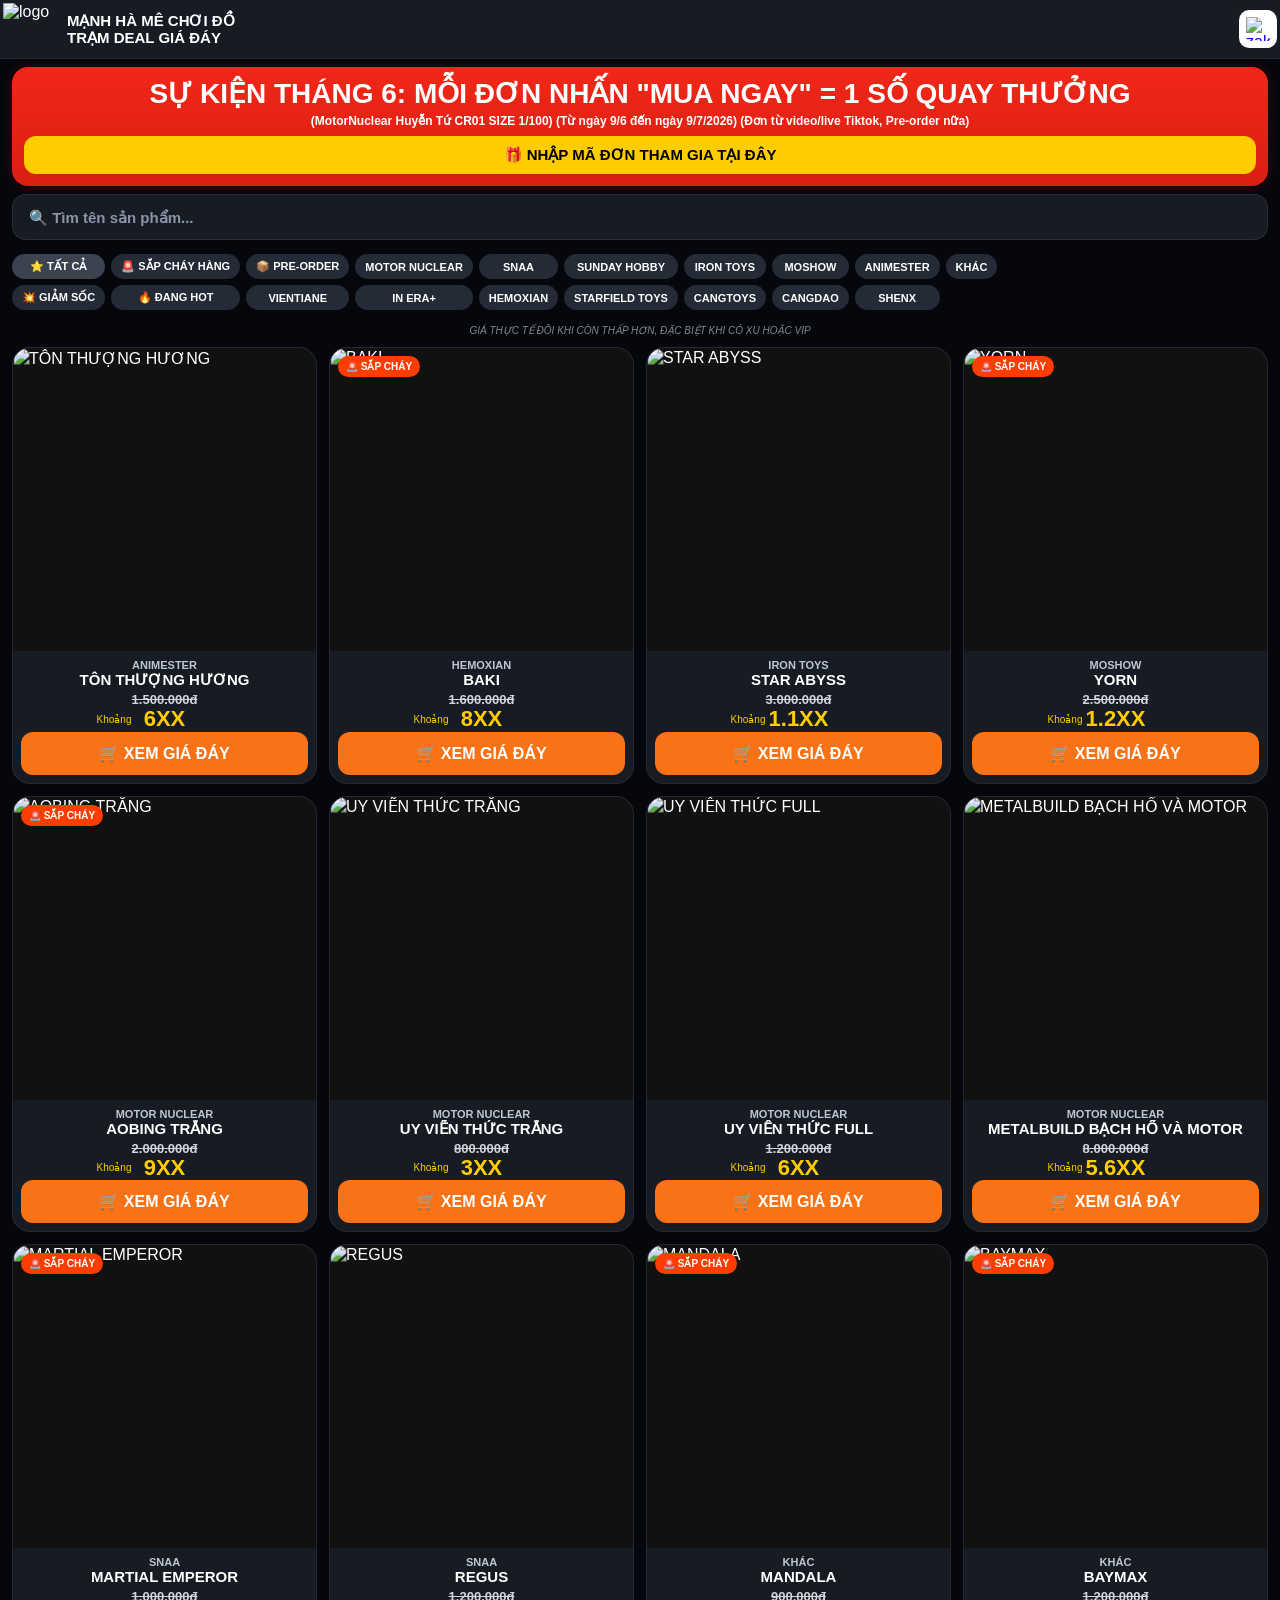
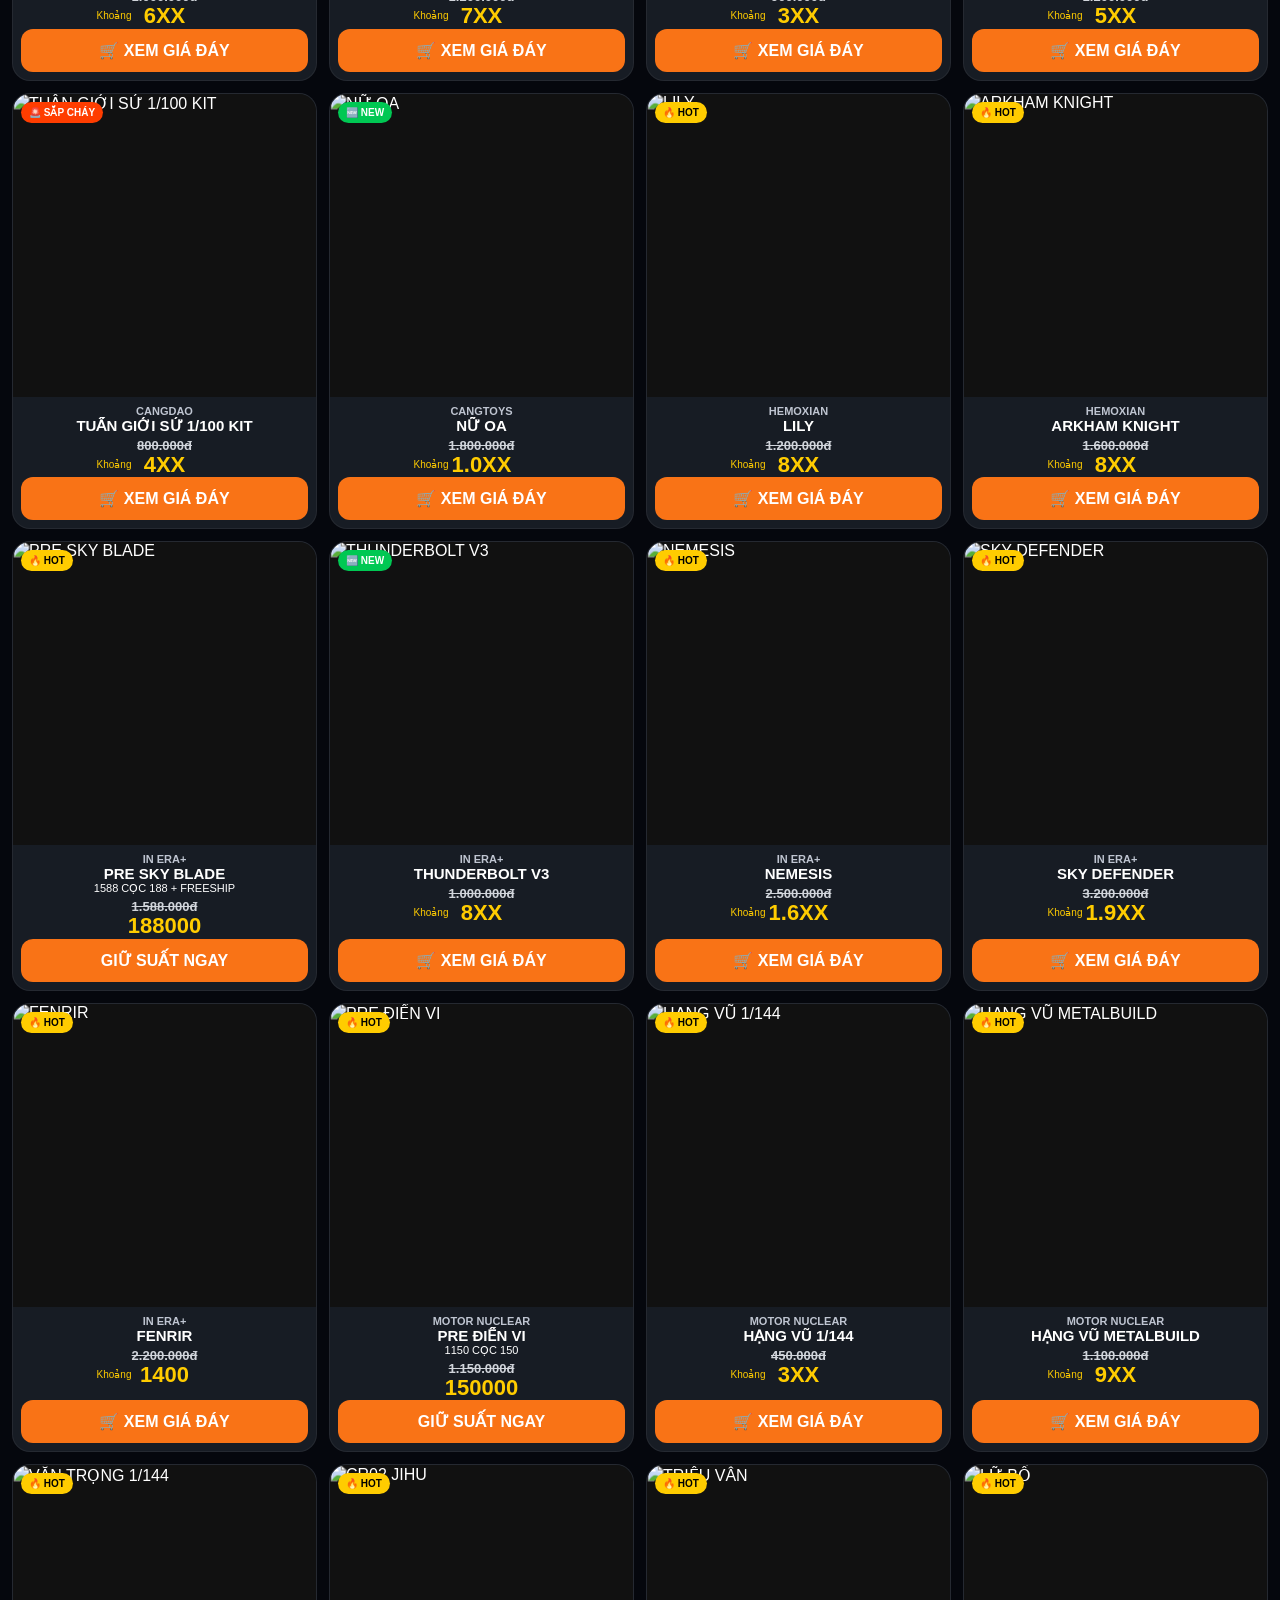
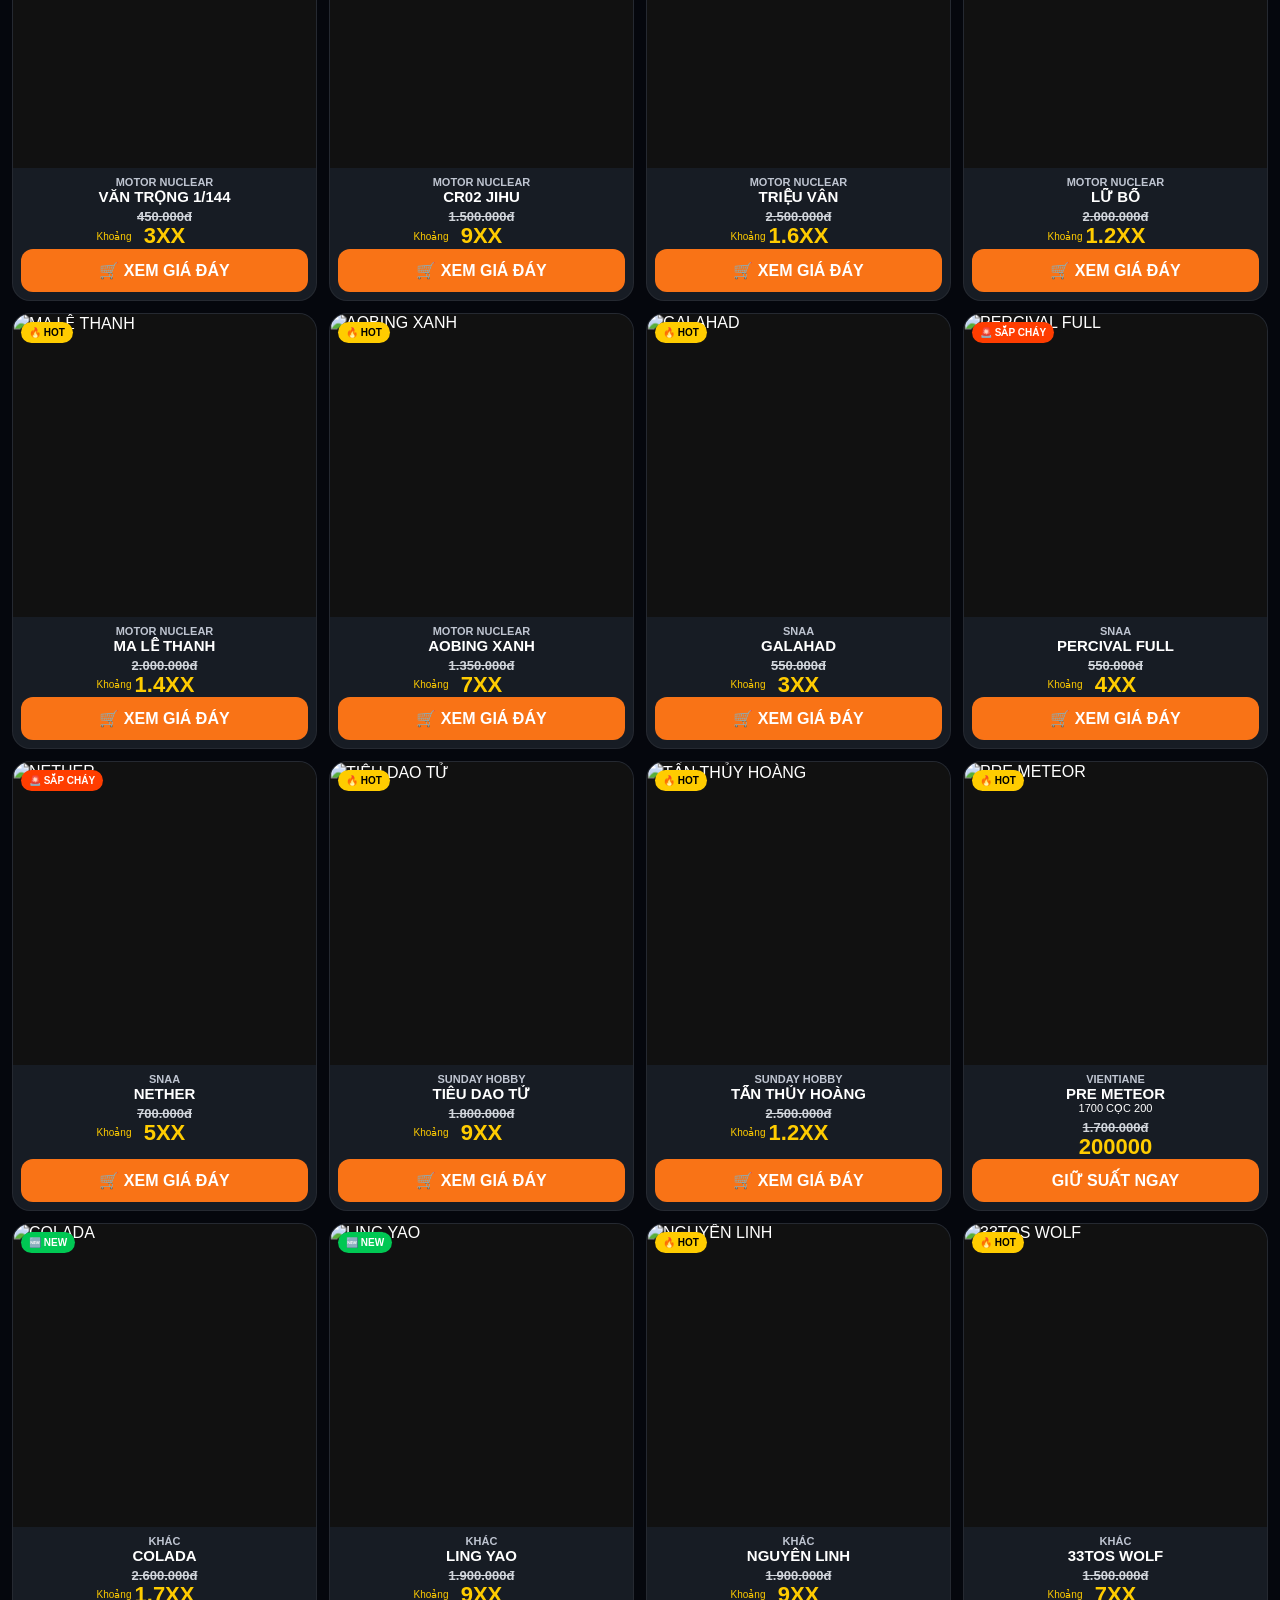
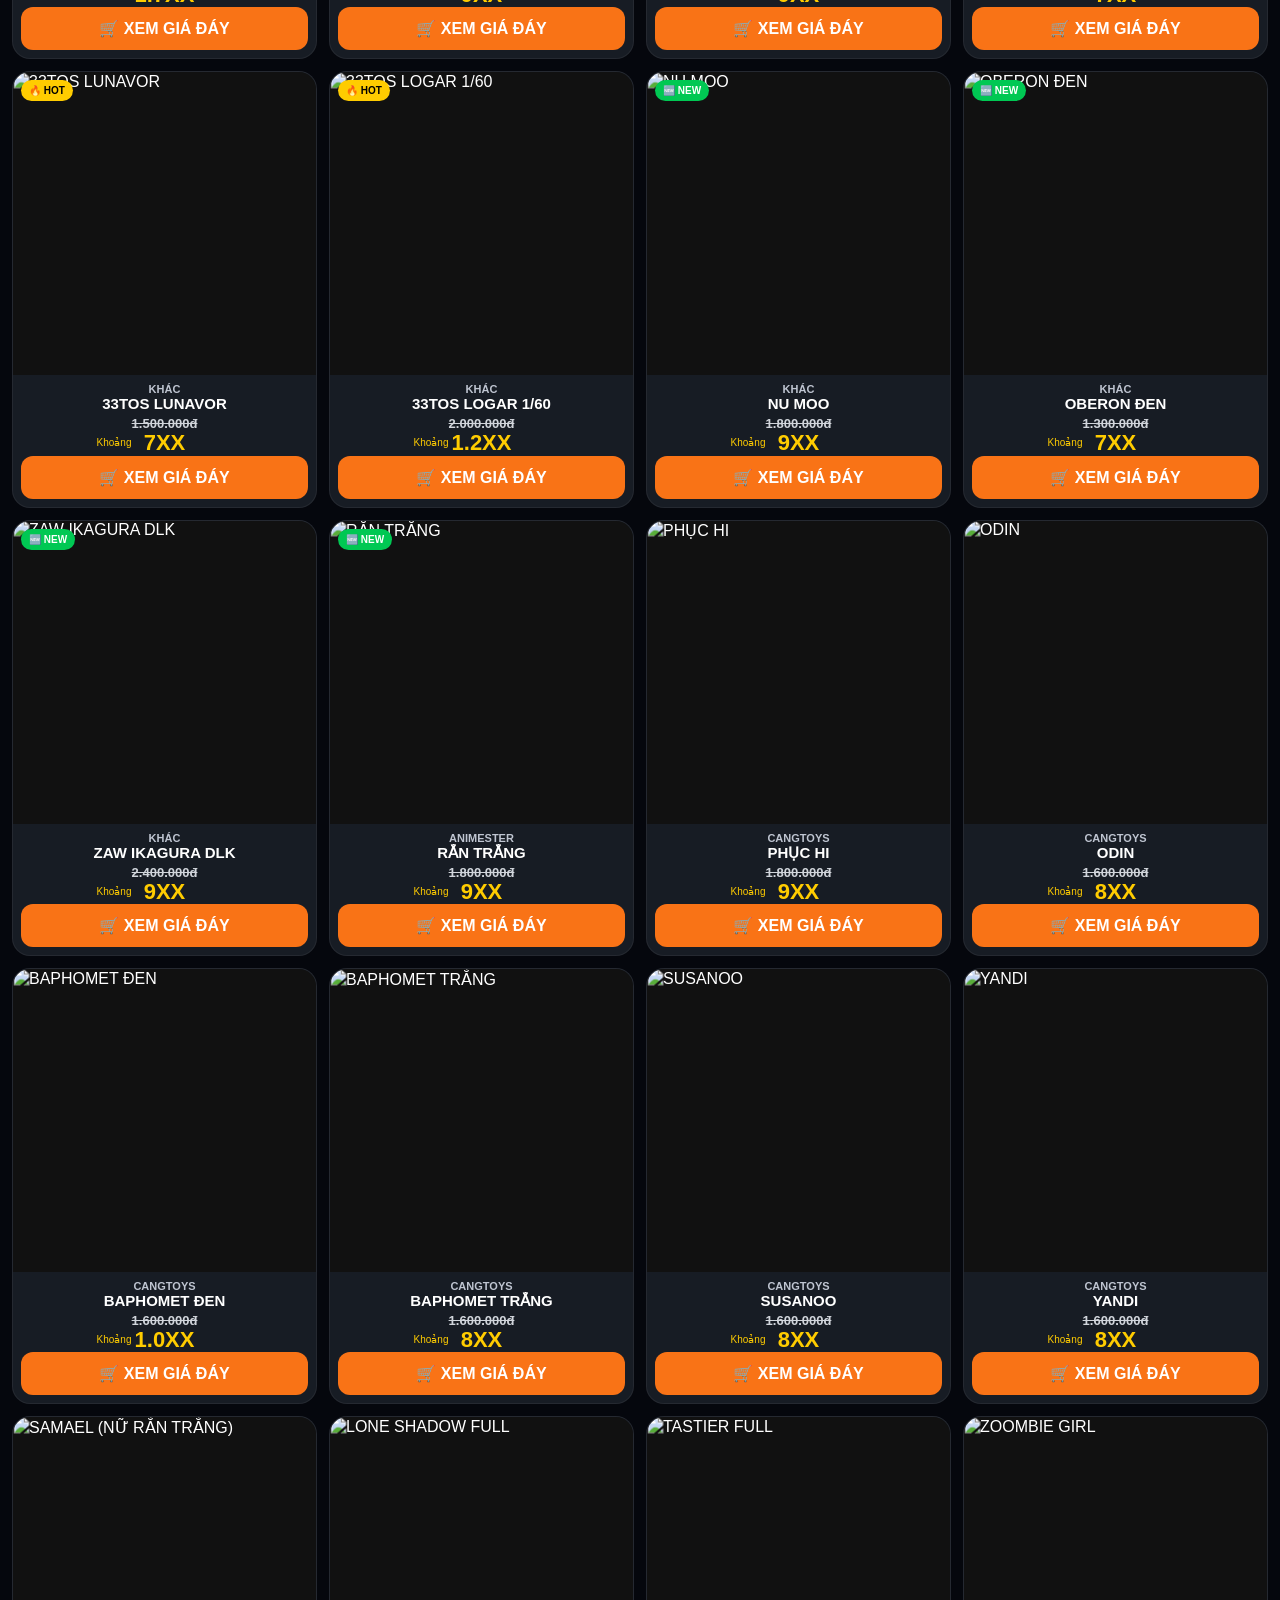
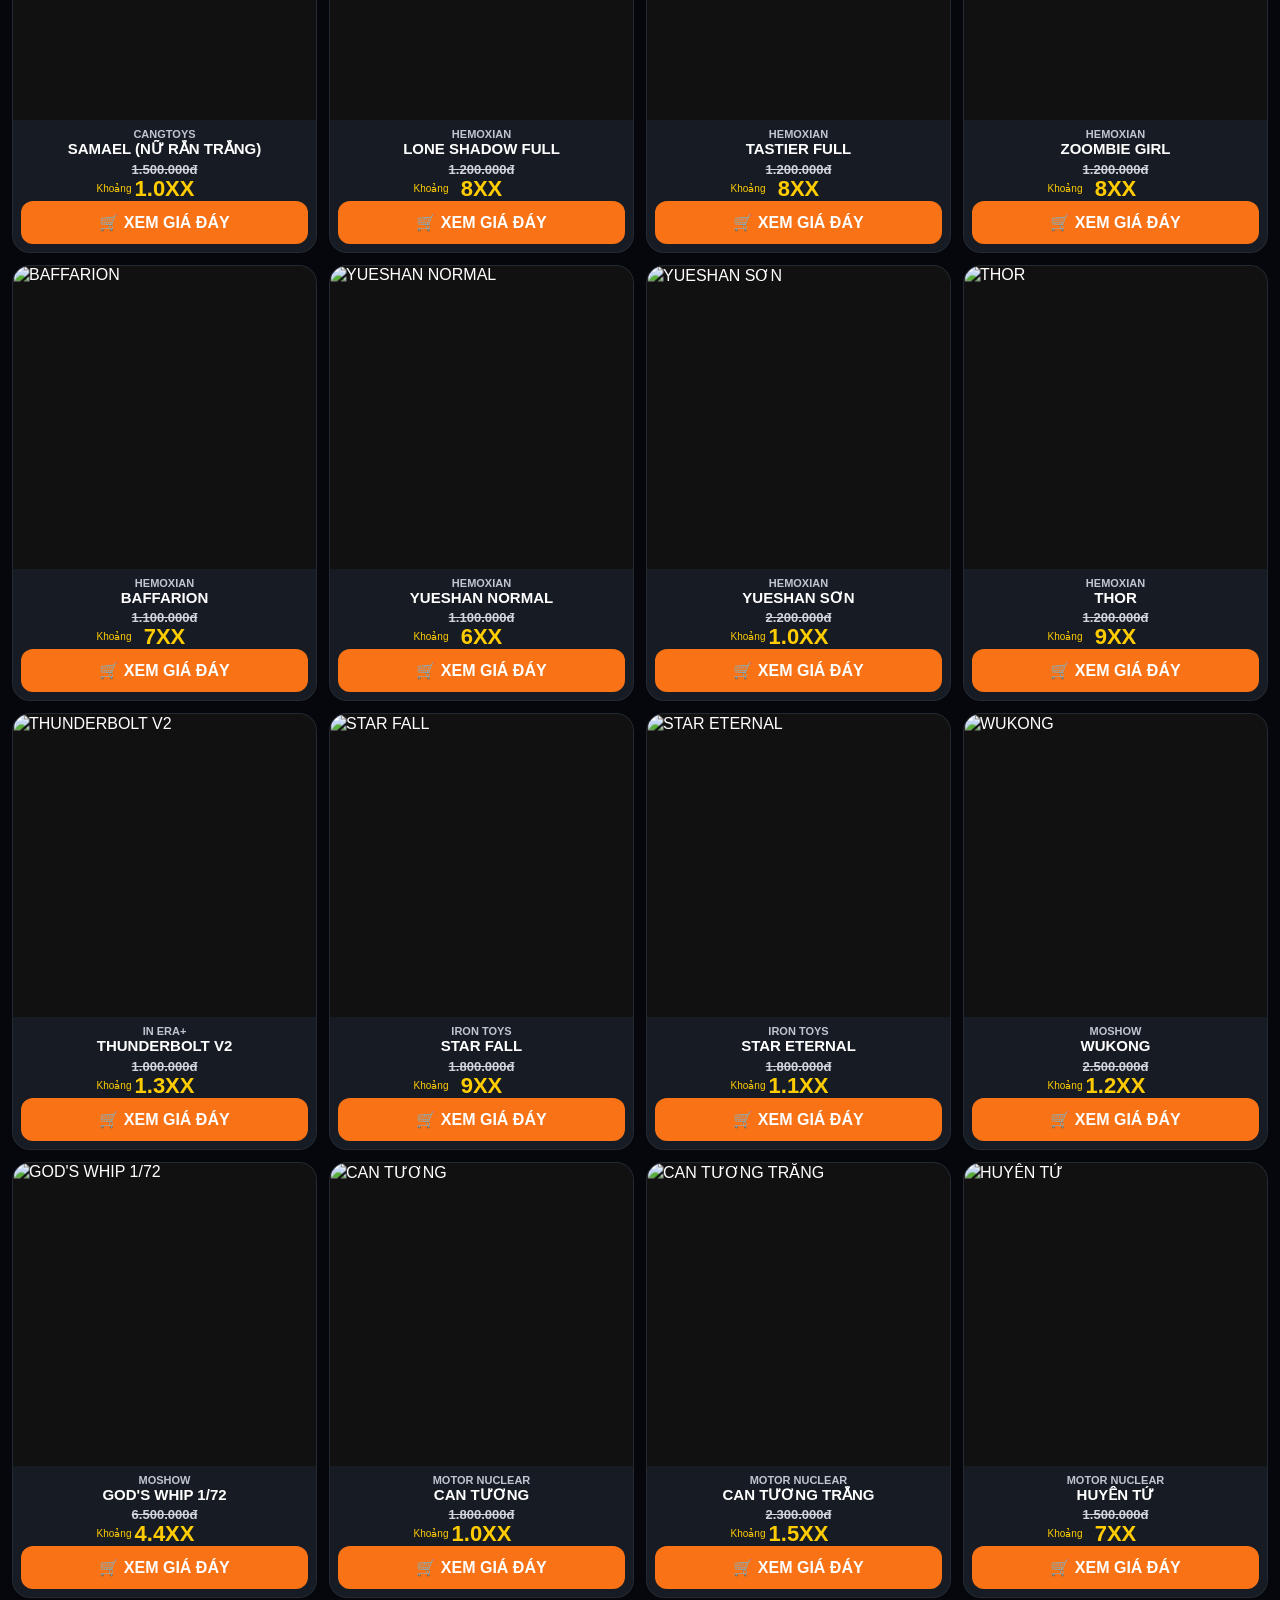
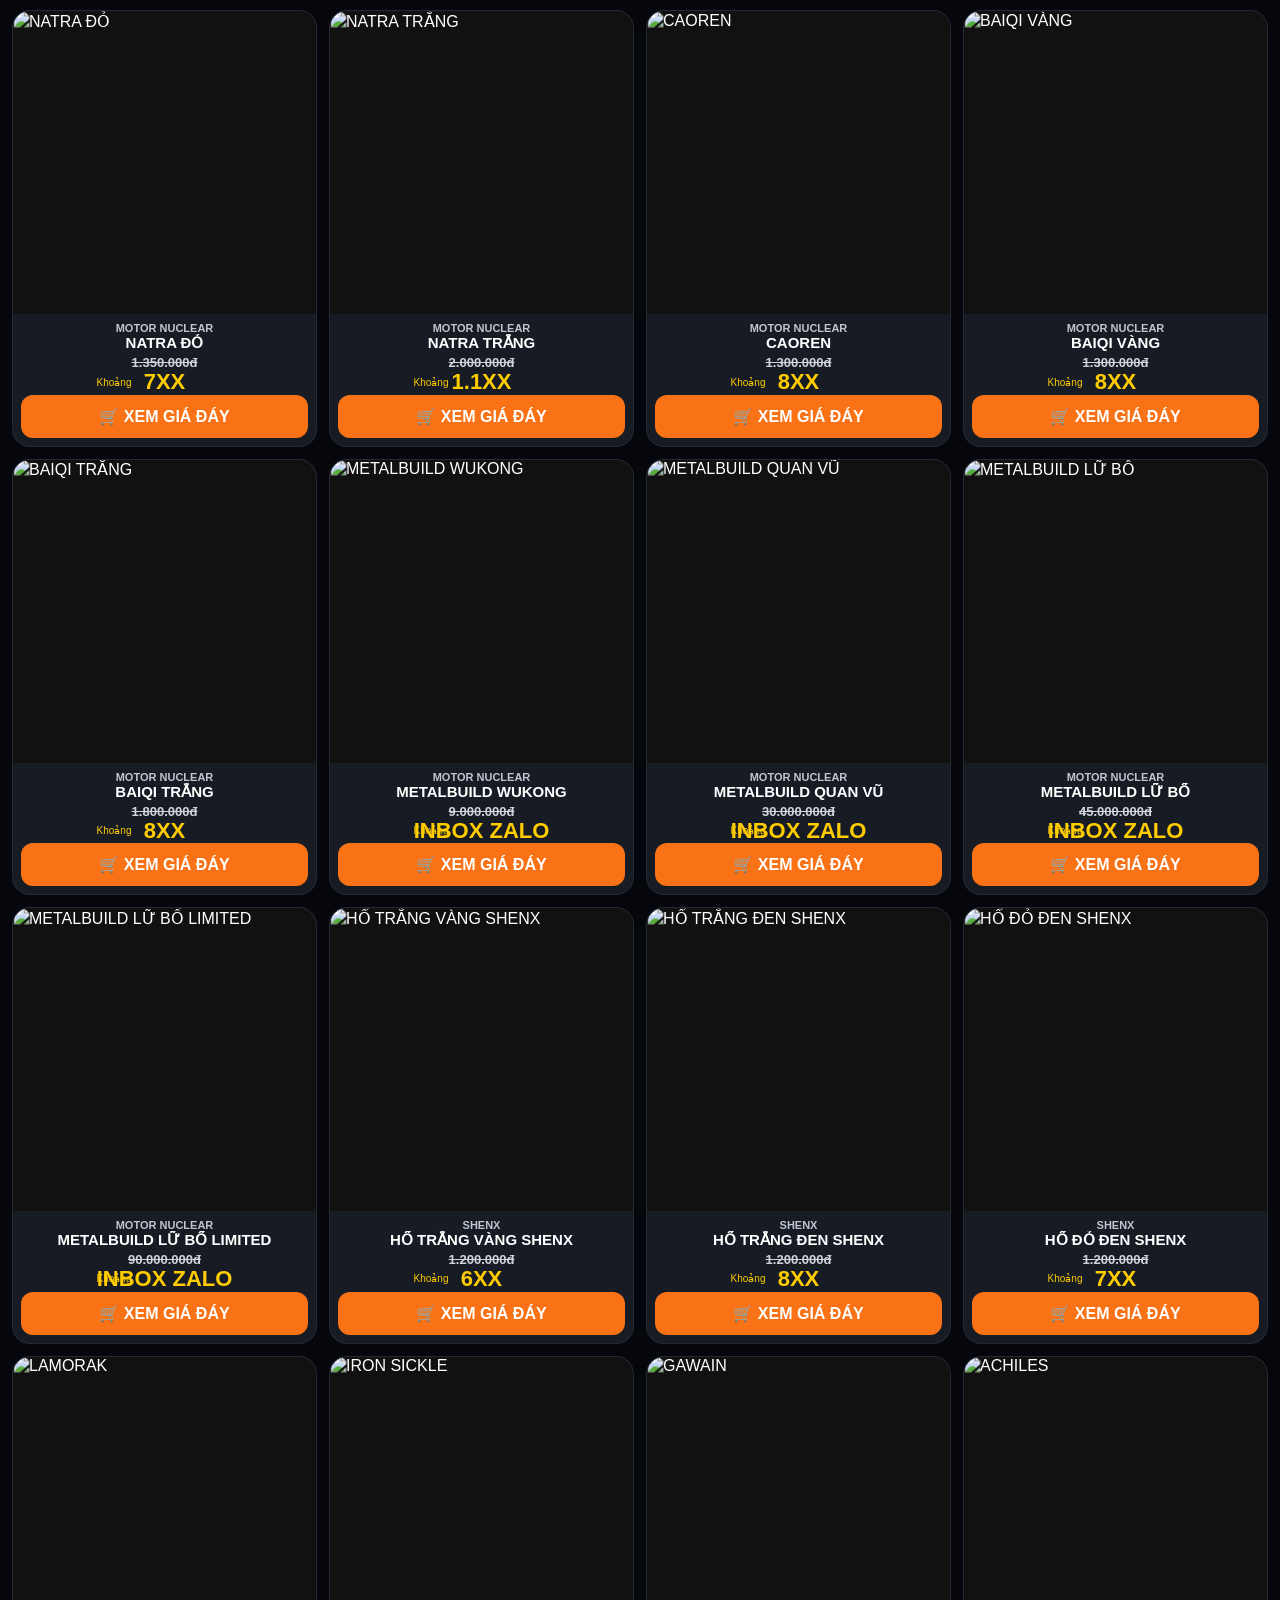
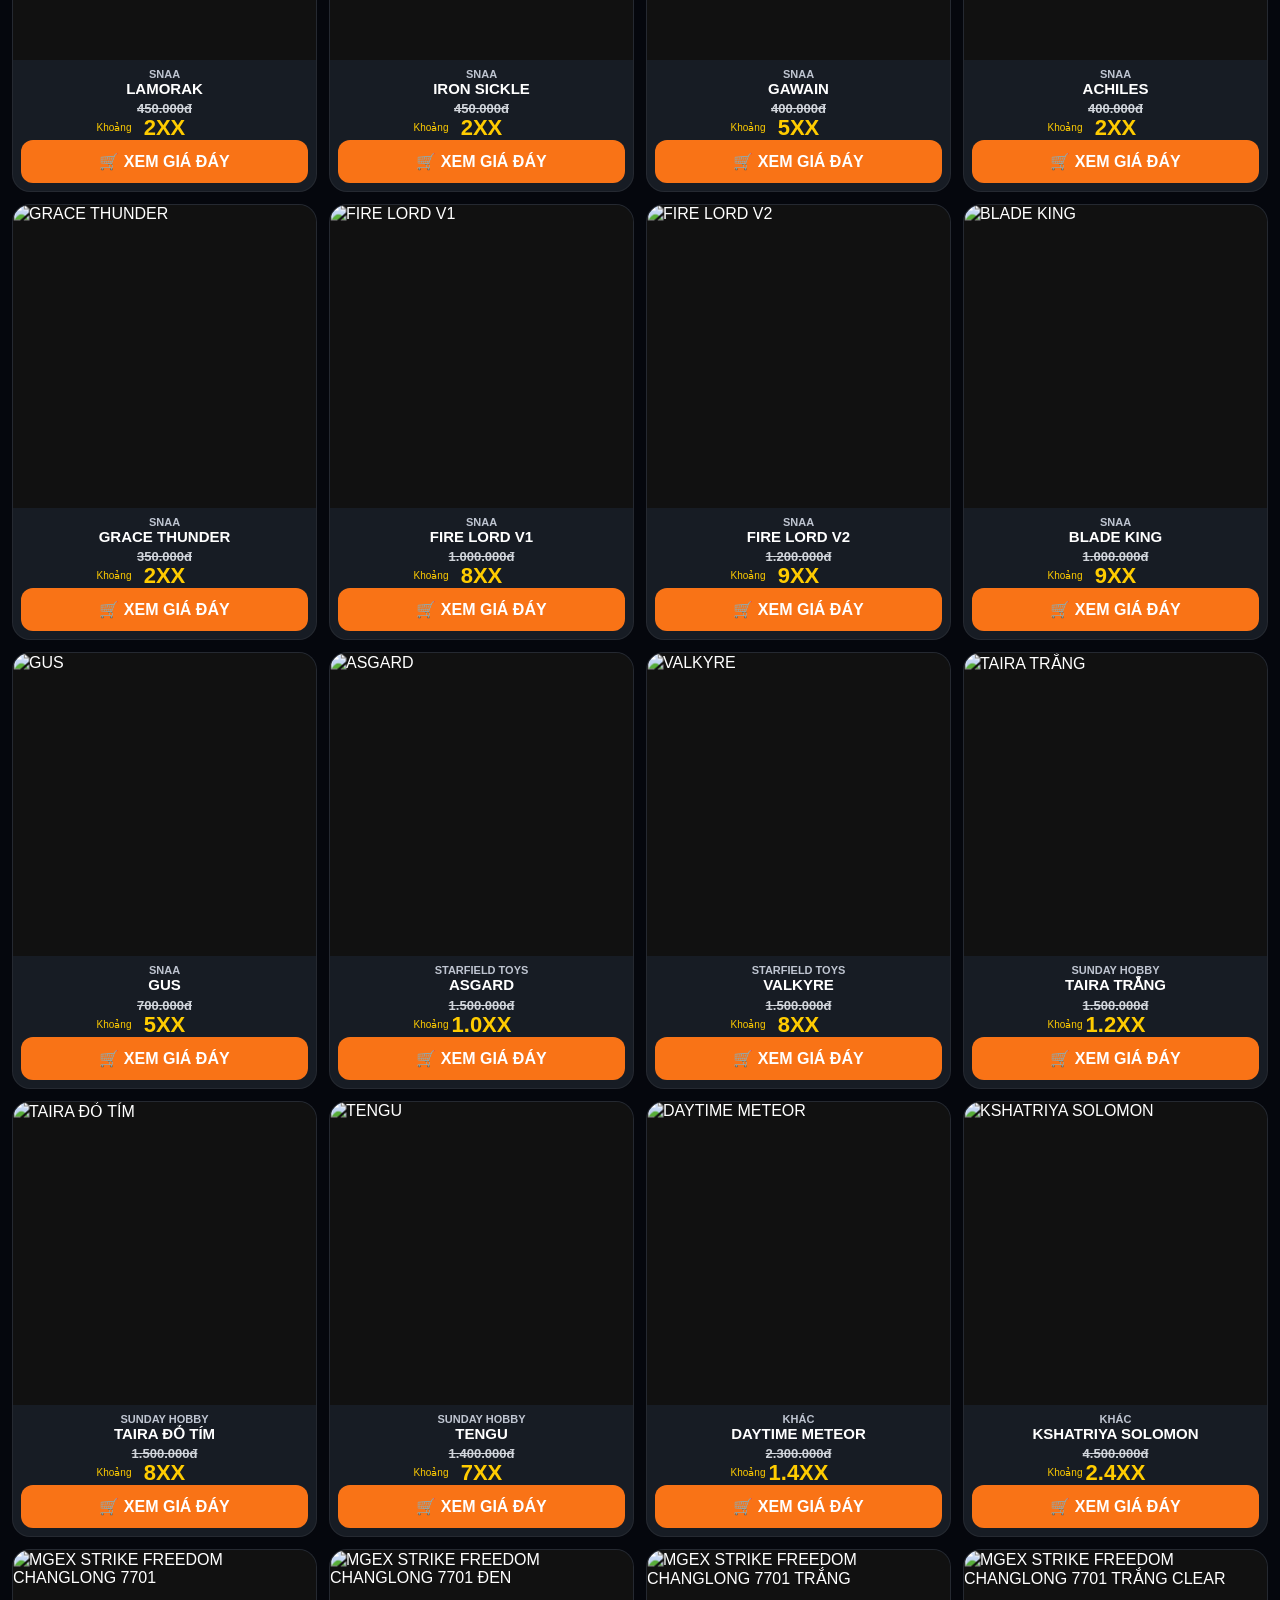
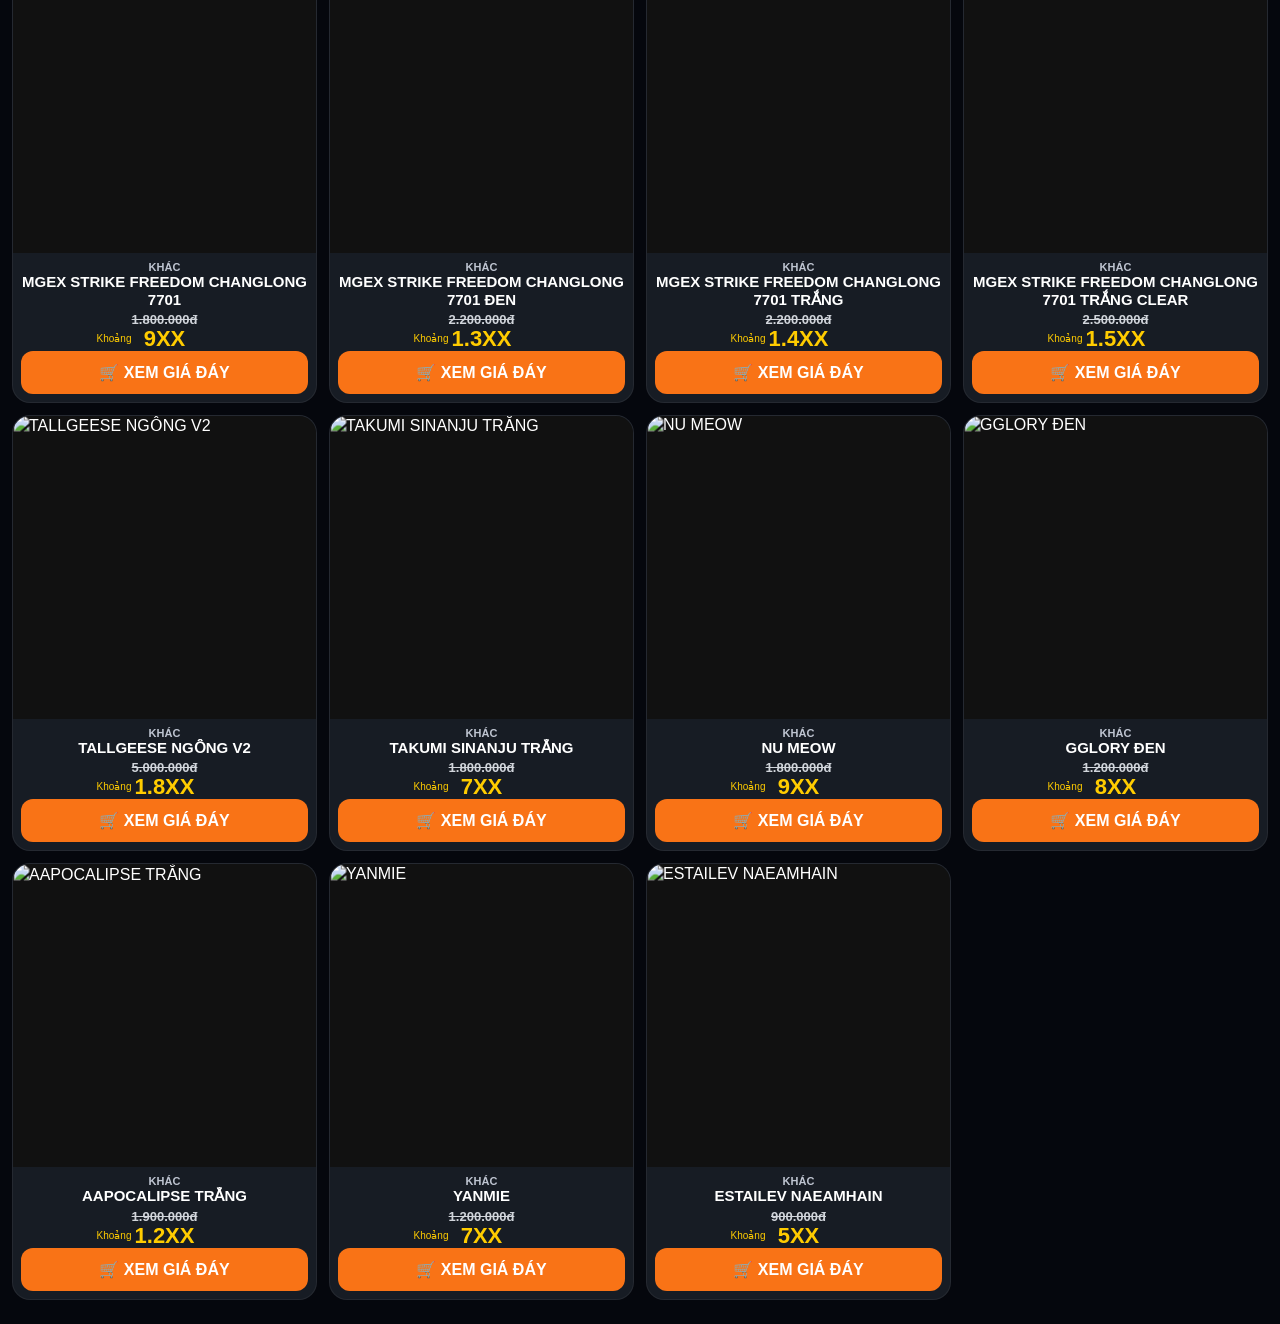
==== bandai.html @ d6f91d38 "Create bandai.html" ====
<!DOCTYPE html>
<html lang="vi">

<head>
<title>Mạnh Hà Mê Chơi Đồ</title>

<meta property="og:type" content="website">

<meta property="og:title"
content="Mạnh Hà Mê Chơi Đồ">

<meta property="og:description"
content="Trạm Deal Giá Đáy - Mô hình Giá Đáy">

<meta property="og:image"
content="https://ngducmanhha.github.io/MOHINH/images/image.png">

<meta property="og:url"
content="https://ngducmanhha.github.io/MOHINH/">
<meta charset="UTF-8">
<meta name="viewport" content="width=device-width, initial-scale=1.0">

<title>Mạnh Hà Mê Chơi Đồ</title>

<link rel="stylesheet" href="style.css">
<link rel="icon"
href="https://i.ibb.co/CpnCzH0x/gn-001-gundam-exia-mobile-suit-gundam-unicorn-desktop-wallpaper-wallpaper-iphone-thumbnail-removebg.png">
</head>

<body>

<div id="app"></div>

<script src="app.js"></script>

</body>

</html>
---- style.css ----
:root{
--bg:#05070d;
--card:#171c24;
--yellow:#ffcc00;
--orange:#f97316;
--text:#ffffff;
--muted:#bfc5d1;
}

*{
margin:0;
padding:0;
box-sizing:border-box;
}

body{
background:var(--bg);
color:white;
font-family:Arial,Helvetica,sans-serif;
}

a{
text-decoration:none;
}

.header{
padding:3px;
display:flex;
justify-content:space-between;
align-items:center;
background:#171c24;
border-bottom:1px solid rgba(255,255,255,.05);
}

.logo{
display:flex;
align-items:center;
gap:12px;
}

.logo-mark{
width:52px;
height:52px;
flex-shrink:0;
display:flex;
align-items:center;
justify-content:center;
}

.logo-mark img{
width:100%;
height:100%;
object-fit:contain;
display:block;
}

.logo-text{
display:flex;
flex-direction:column;
gap:0;
}

.logo h1{
font-size:15px;
font-weight:900;
line-height:1.15;
text-transform:uppercase;
}

.logo p{
font-size:15px;
font-weight:900;
line-height:1.15;
text-transform:uppercase;
color:white;
margin-top:0;
}

.header-actions{
display:flex;
gap:8px;
}

.icon-btn{
width:38px;
height:38px;
background:white;
border-radius:10px;
display:flex;
align-items:center;
justify-content:center;
overflow:hidden;
}

.icon-btn img{
width:24px;
height:24px;
object-fit:contain;
}

.hero{
padding:8px 12px;
}

.hero-box{

background:linear-gradient(
180deg,
#f12718,
#d81f11
);

border-radius:16px;

padding:12px 12px;

text-align:center;

box-shadow:0 0 12px rgba(255,0,0,.2);

}

.hero-title{

font-size:18px;

font-weight:900;

line-height:1.1;

text-transform:uppercase;

}

.hero-sub{

margin-top:4px;

font-size:12px;

font-weight:700;

line-height:1.2;

}

.hero-btn{

display:block;

margin-top:8px;

background:var(--yellow);

color:black;

padding:10px;

border-radius:12px;

font-size:15px;

font-weight:900;

}

.search-wrap{
padding:0 12px 14px;
}

.search-box{
width:100%;
height:46px;
border:none;
outline:none;
border-radius:14px;
background:#171c24;
color:white;
padding:0 16px;
font-size:15px;
font-weight:600;
border:1px solid rgba(255,255,255,.08);
}

.search-box::placeholder{
color:#8b95a7;
}

.tabs{

display:grid;

grid-template-rows:repeat(2,auto);

grid-auto-flow:column;

gap:6px;

padding:0 12px 14px;

justify-content:start;

overflow-x:auto;

overflow-y:hidden;

scrollbar-width:none;

-webkit-overflow-scrolling:touch;

touch-action:pan-x;

}
.tab{

background:#252b36;

border:none;

color:white;

padding:6px 10px;

border-radius:999px;

font-size:11px;

font-weight:700;

cursor:pointer;

white-space:nowrap;

}

.tabs::-webkit-scrollbar{
display:none;
}

.tab.active{
background:#3b4350;
}

.price-note{

padding:0 12px 10px;

font-size:10px;

font-weight:500;

color:#7f8898;

text-align:center;

font-style:italic;

line-height:1.3;

}

.products{
display:grid;
grid-template-columns:repeat(2,1fr);
gap:12px;
padding:0 12px 24px;
}

.card{
background:#171c24;
border-radius:18px;
overflow:hidden;
border:1px solid rgba(255,255,255,.06);

display:flex;
flex-direction:column;

height:100%;
}


.image-wrap{

position:relative;

aspect-ratio:1/1;

background:#111;

display:flex;

align-items:center;

justify-content:center;

overflow:hidden;

}
.image-wrap img{

position:absolute;

top:50%;

left:50%;

width:100%;

height:100%;

transform:translate(-50%,-50%);

object-fit:cover;

display:block;

}

.badge{

position:absolute;

top:8px;
left:8px;

padding:5px 8px;

border-radius:999px;

font-size:10px;

font-weight:900;

z-index:5;

}
.badge-new{

background:#00c853;

color:white;

}
.badge-low{

background:#ff3d00;

color:white;

}
.badge-hot{

background:#ffcc00;

color:black;

}

.card-content{

padding:8px;

text-align:center;

display:flex;
flex-direction:column;

flex:1;

}

.brand{
font-size:11px;
font-weight:700;
color:var(--muted);
text-transform:uppercase;
}

.name{

font-size:15px;
font-weight:900;

line-height:1.15;

display:-webkit-box;
-webkit-line-clamp:2;
-webkit-box-orient:vertical;

overflow:hidden;

}

.description{

font-size:11px;

line-height:1.2;

display:-webkit-box;
-webkit-line-clamp:2;
-webkit-box-orient:vertical;

overflow:hidden;

}
.description:empty{
display:none;
}

.old-price{
margin-top:4px;
font-size:13px;
font-weight:700;
color:#d1d5db;
text-decoration:line-through;
}

.sale-price{

position:relative;

font-size:22px;

font-weight:900;

color:var(--yellow);

text-align:center;

line-height:1.1;

}

.price-label{

position:absolute;

right:50%;

margin-right:33px;

top:50%;

transform:translateY(-50%);

font-size:10px;

font-weight:500;

color:var(--yellow);

white-space:nowrap;

line-height:1;

}

.stock{
margin-top:6px;
font-size:12px;
font-weight:700;
color:white;
}

.buy-btn{
display:block;
margin-top:auto;
background:var(--orange);
color:white;
padding:12px;
border-radius:12px;
font-size:16px;
font-weight:900;
}

@media(min-width:768px){

.products{
grid-template-columns:repeat(4,1fr);
}

.hero-title{
font-size:28px;
}

}
.card-link{
display:block;
color:inherit;
text-decoration:none;
}

.card-link:hover{
text-decoration:none;
color:inherit;
}
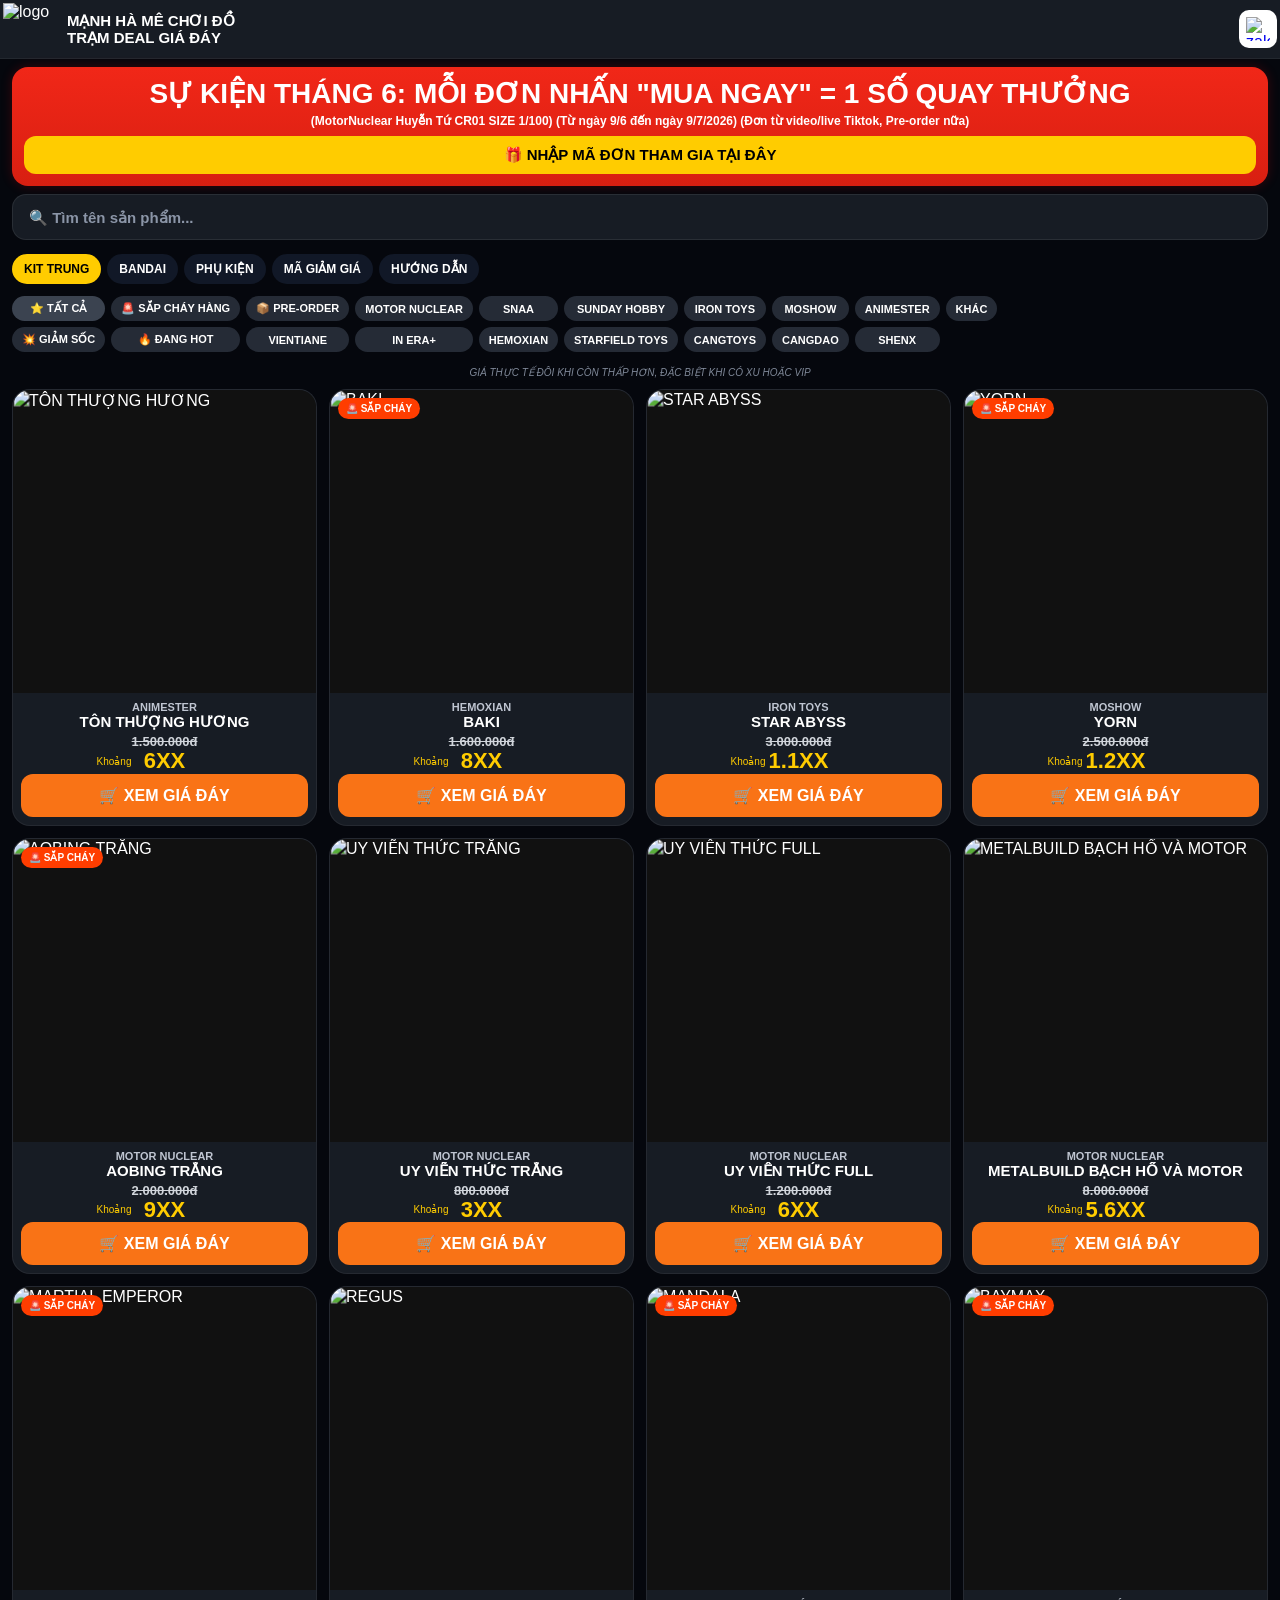
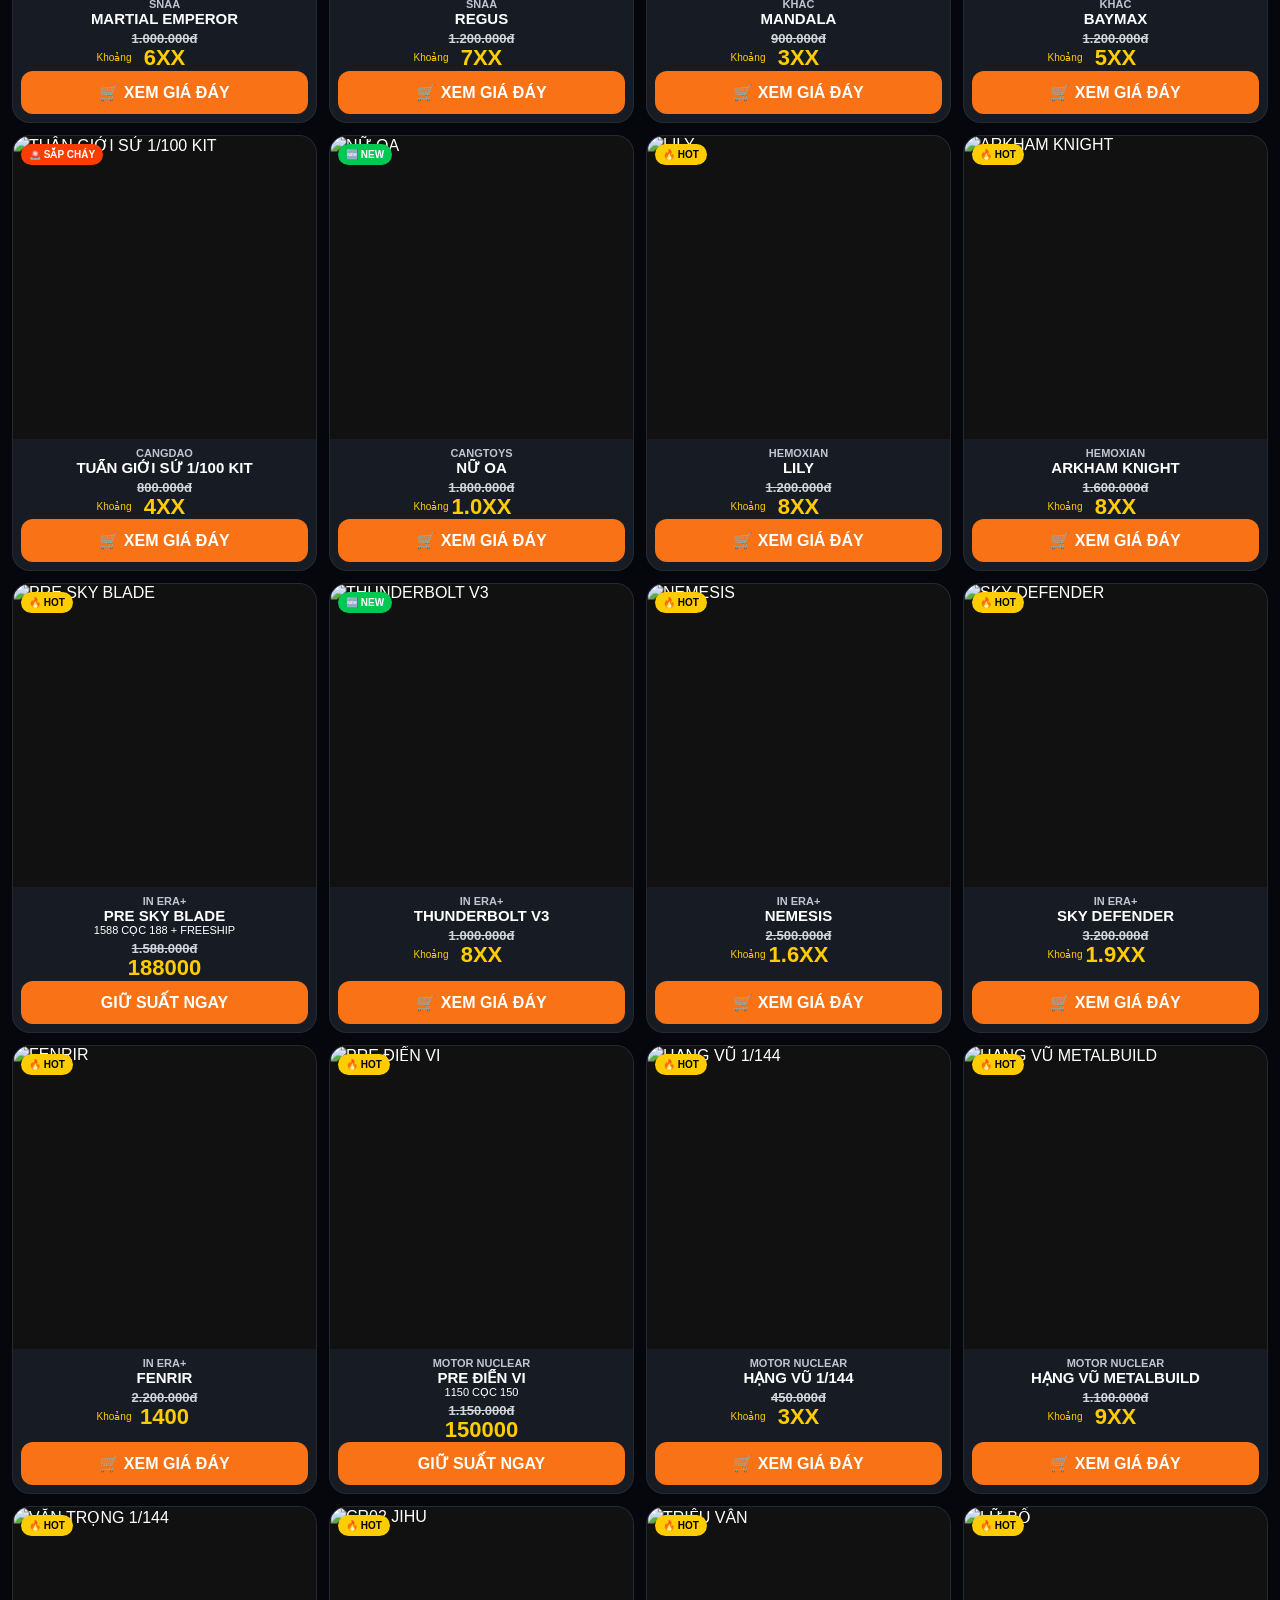
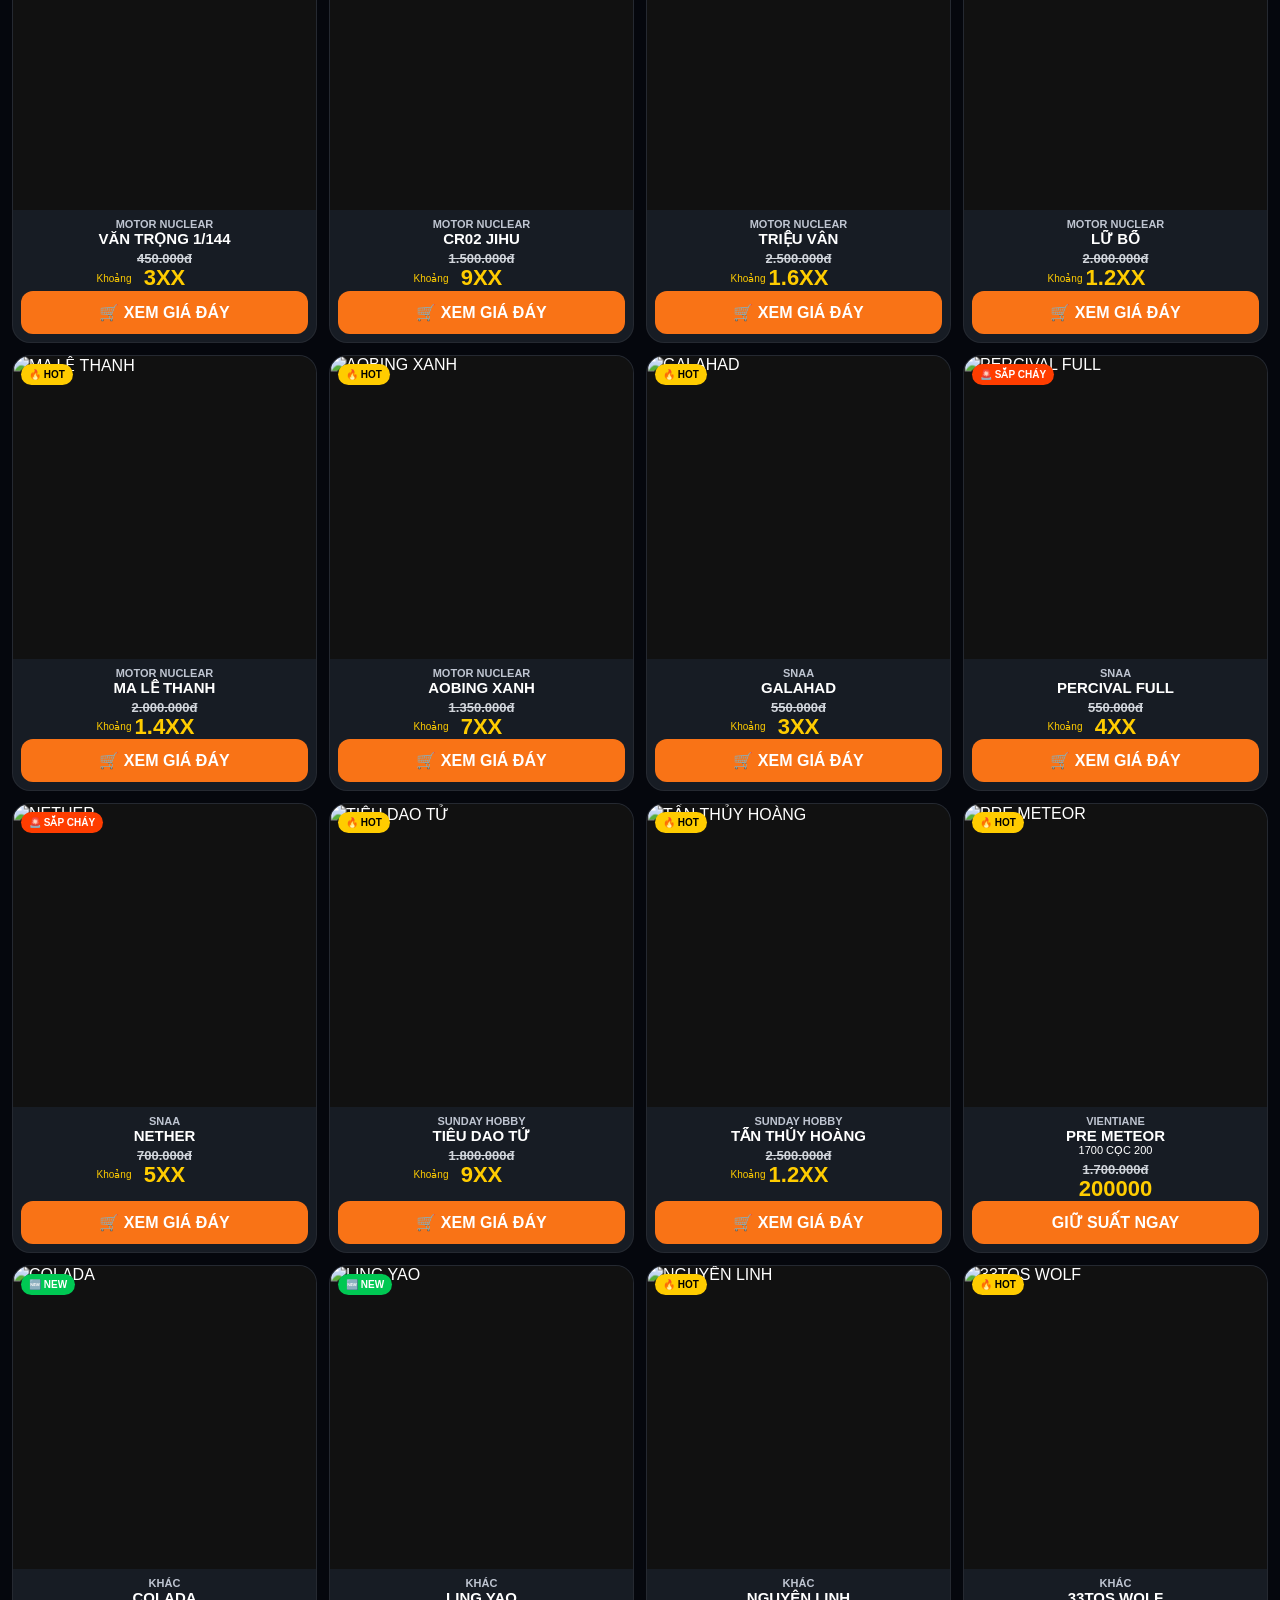
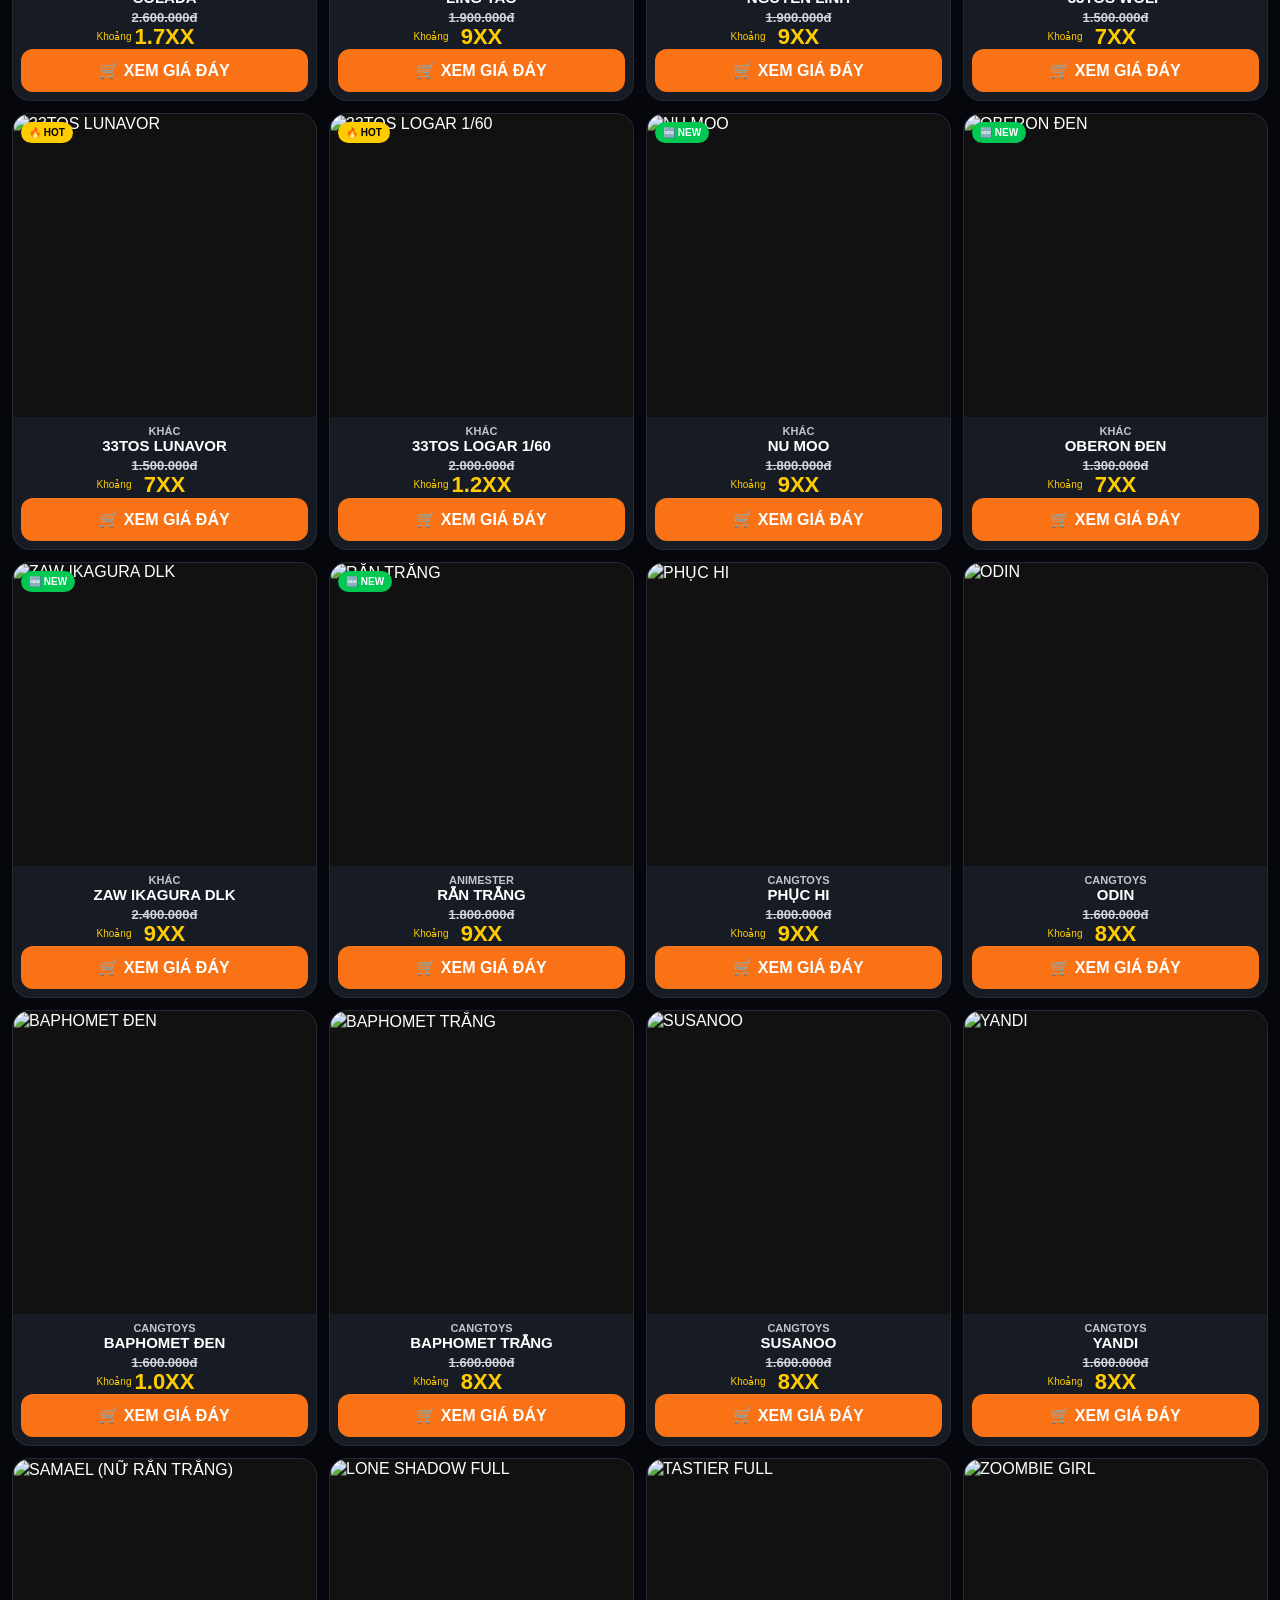
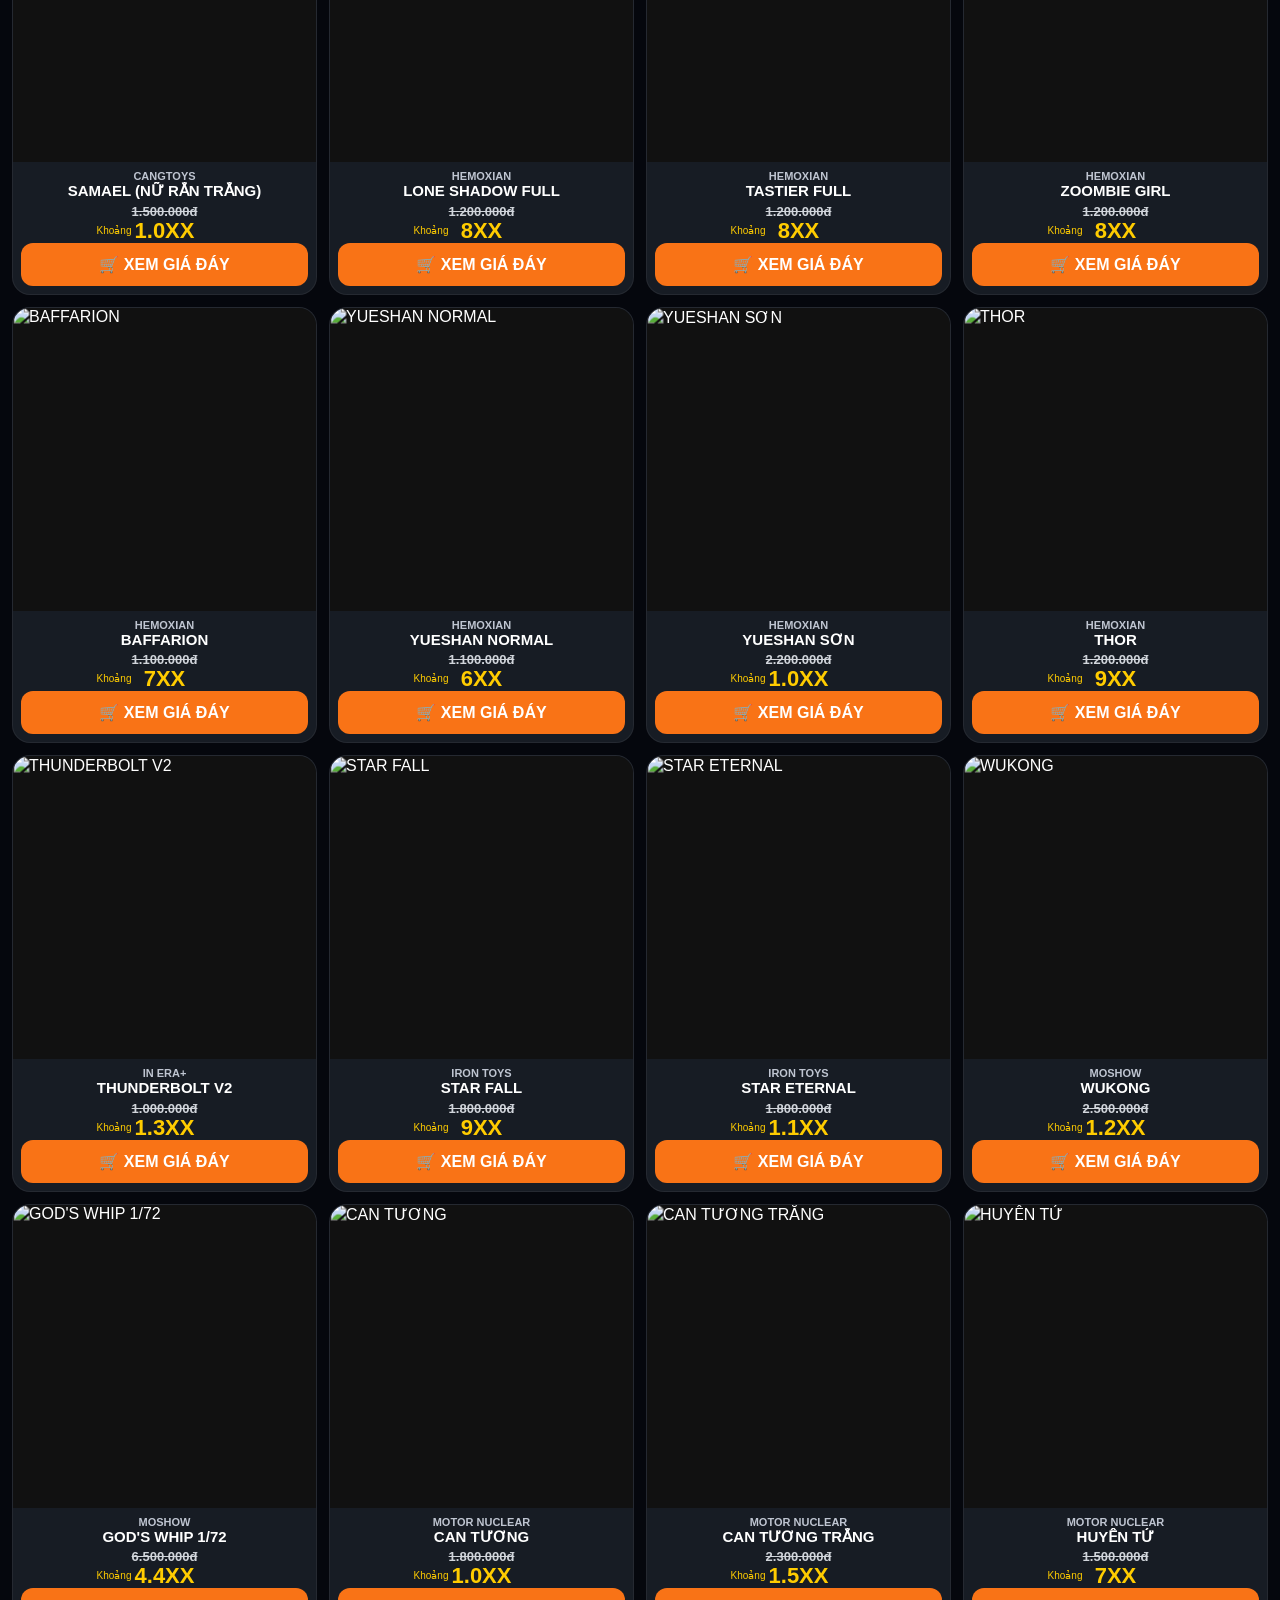
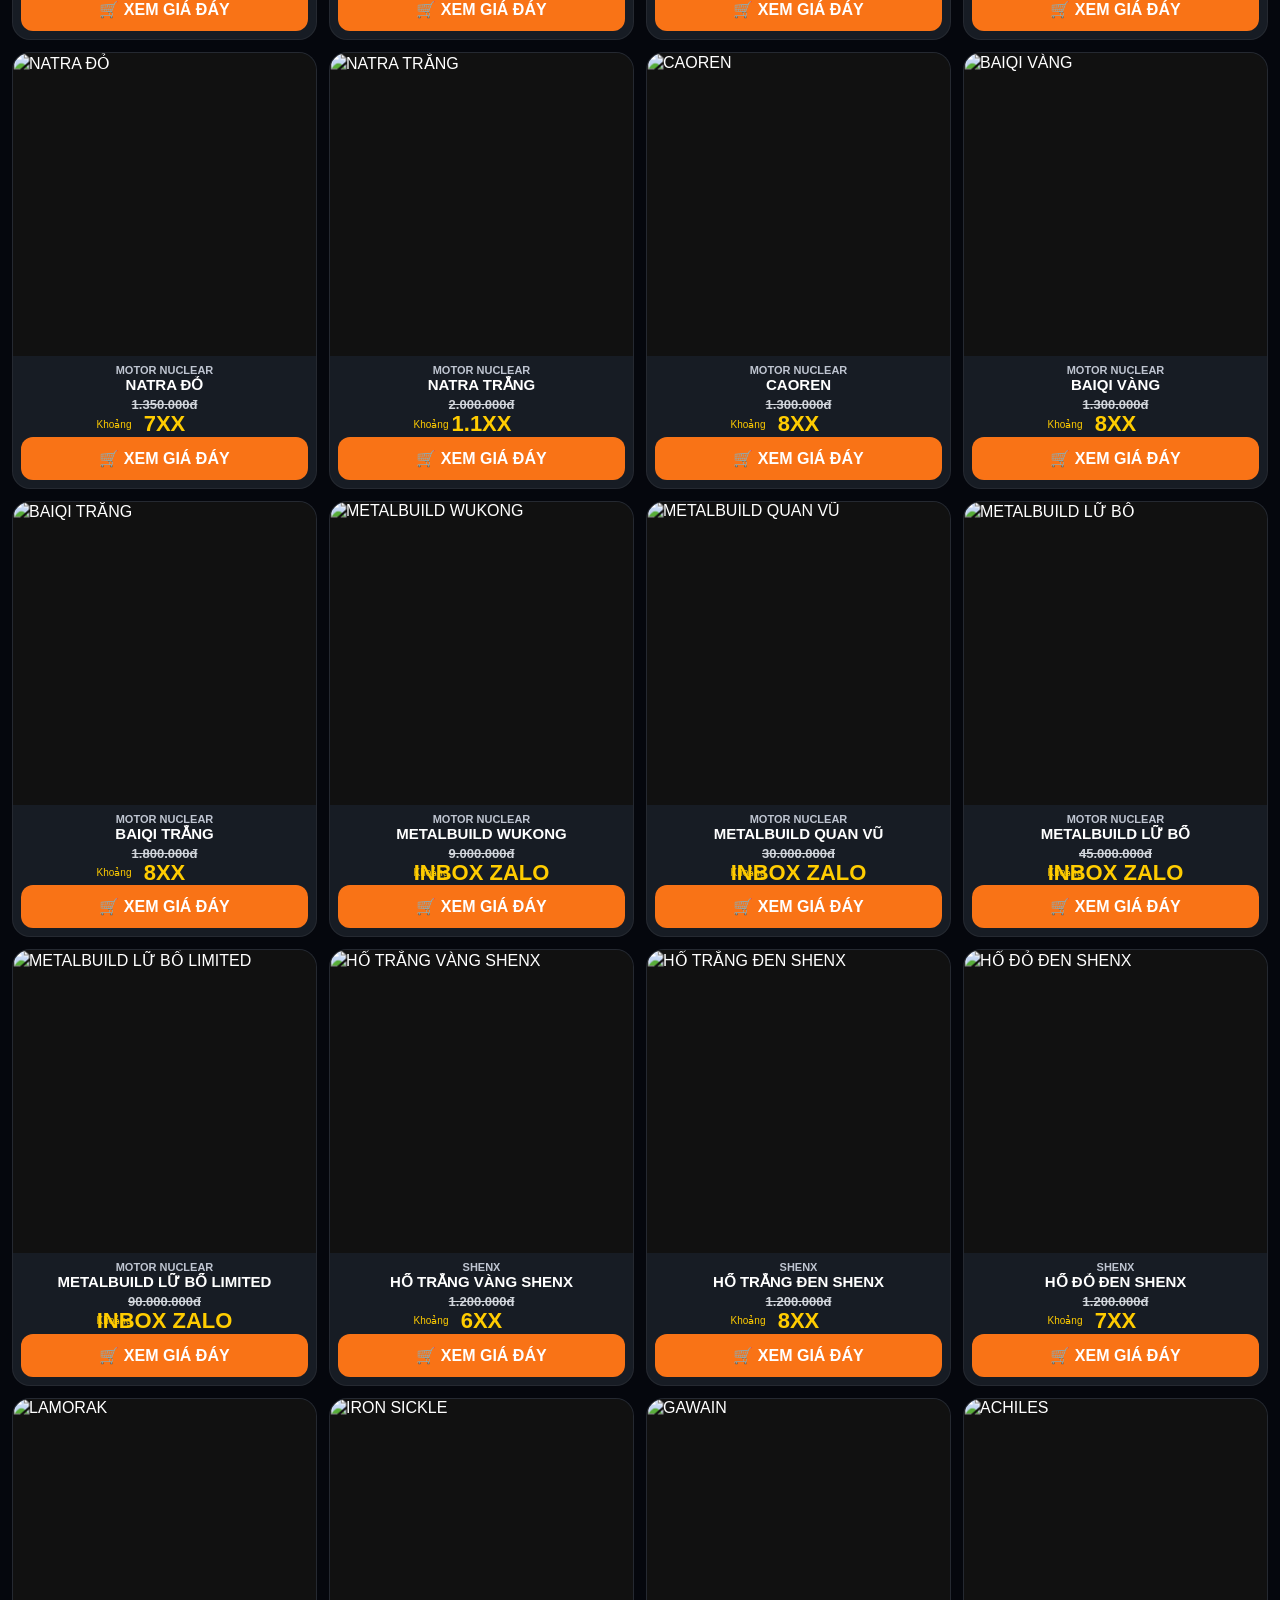
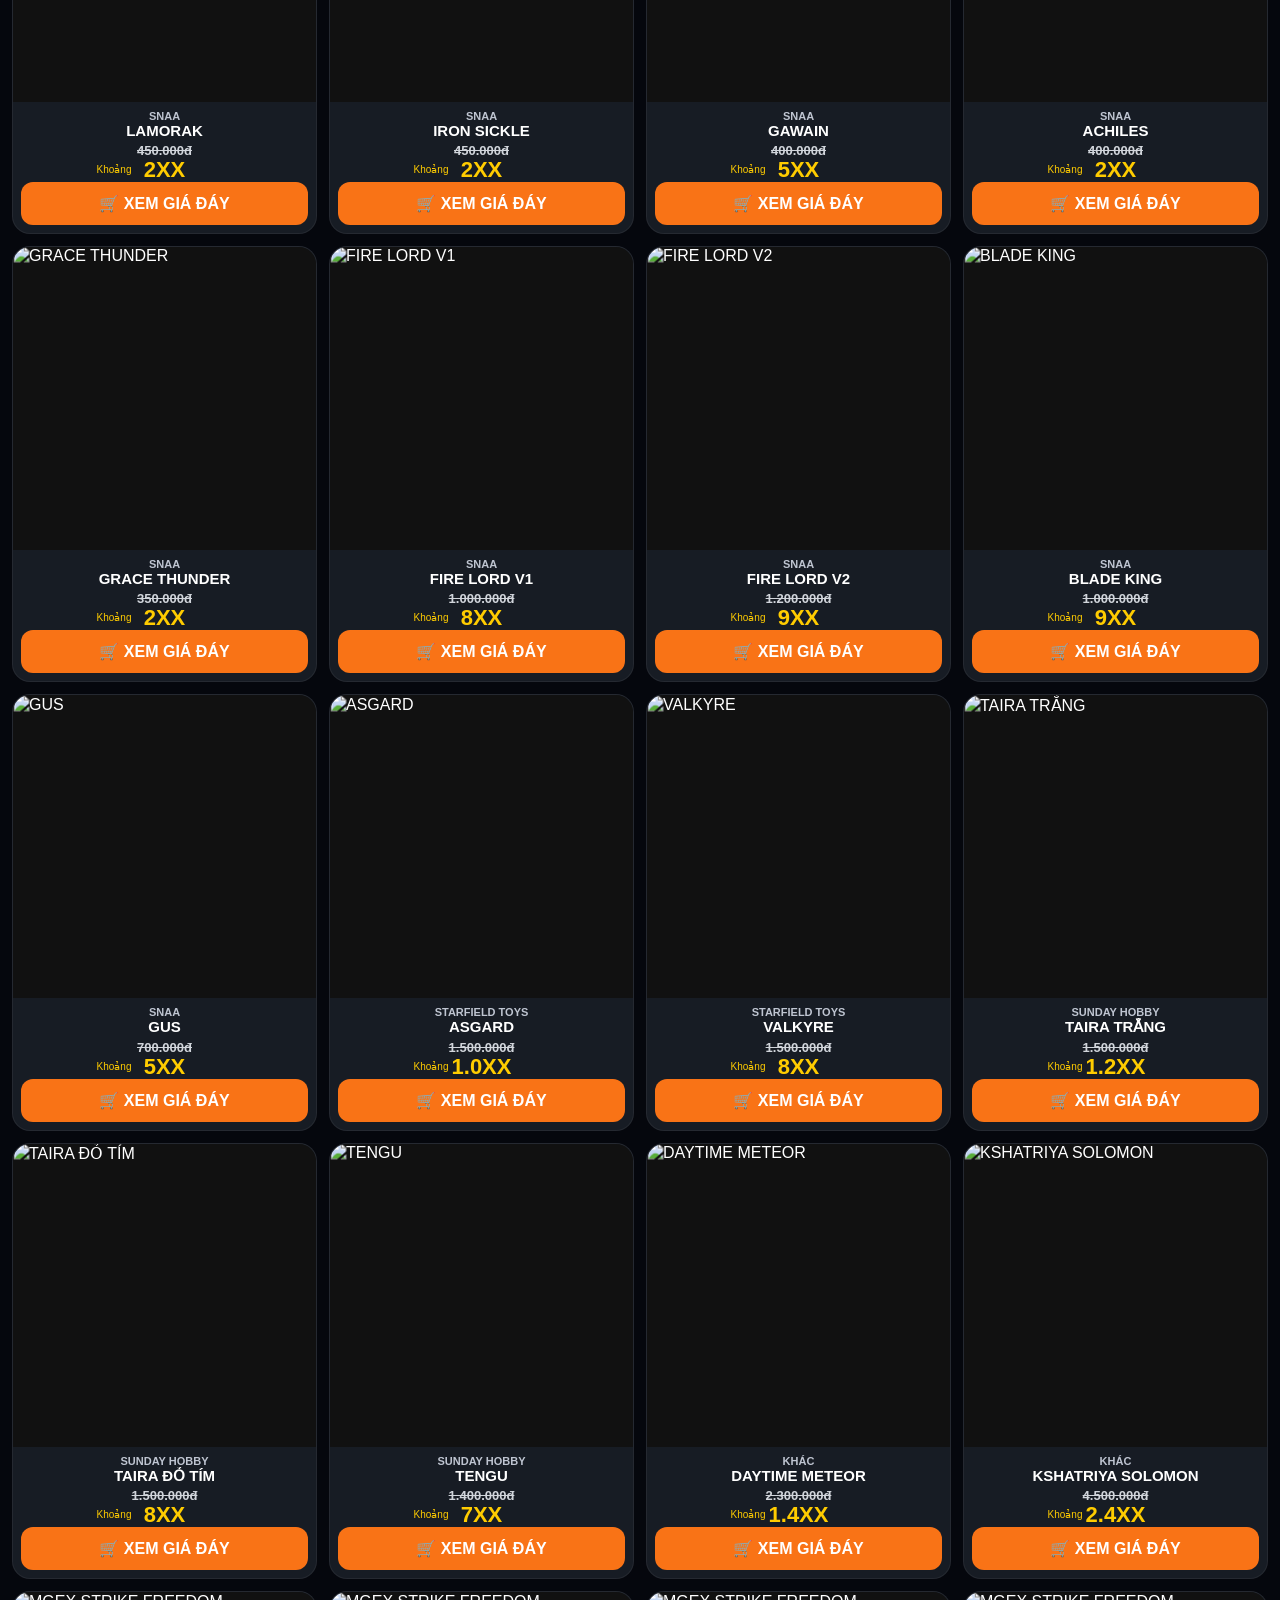
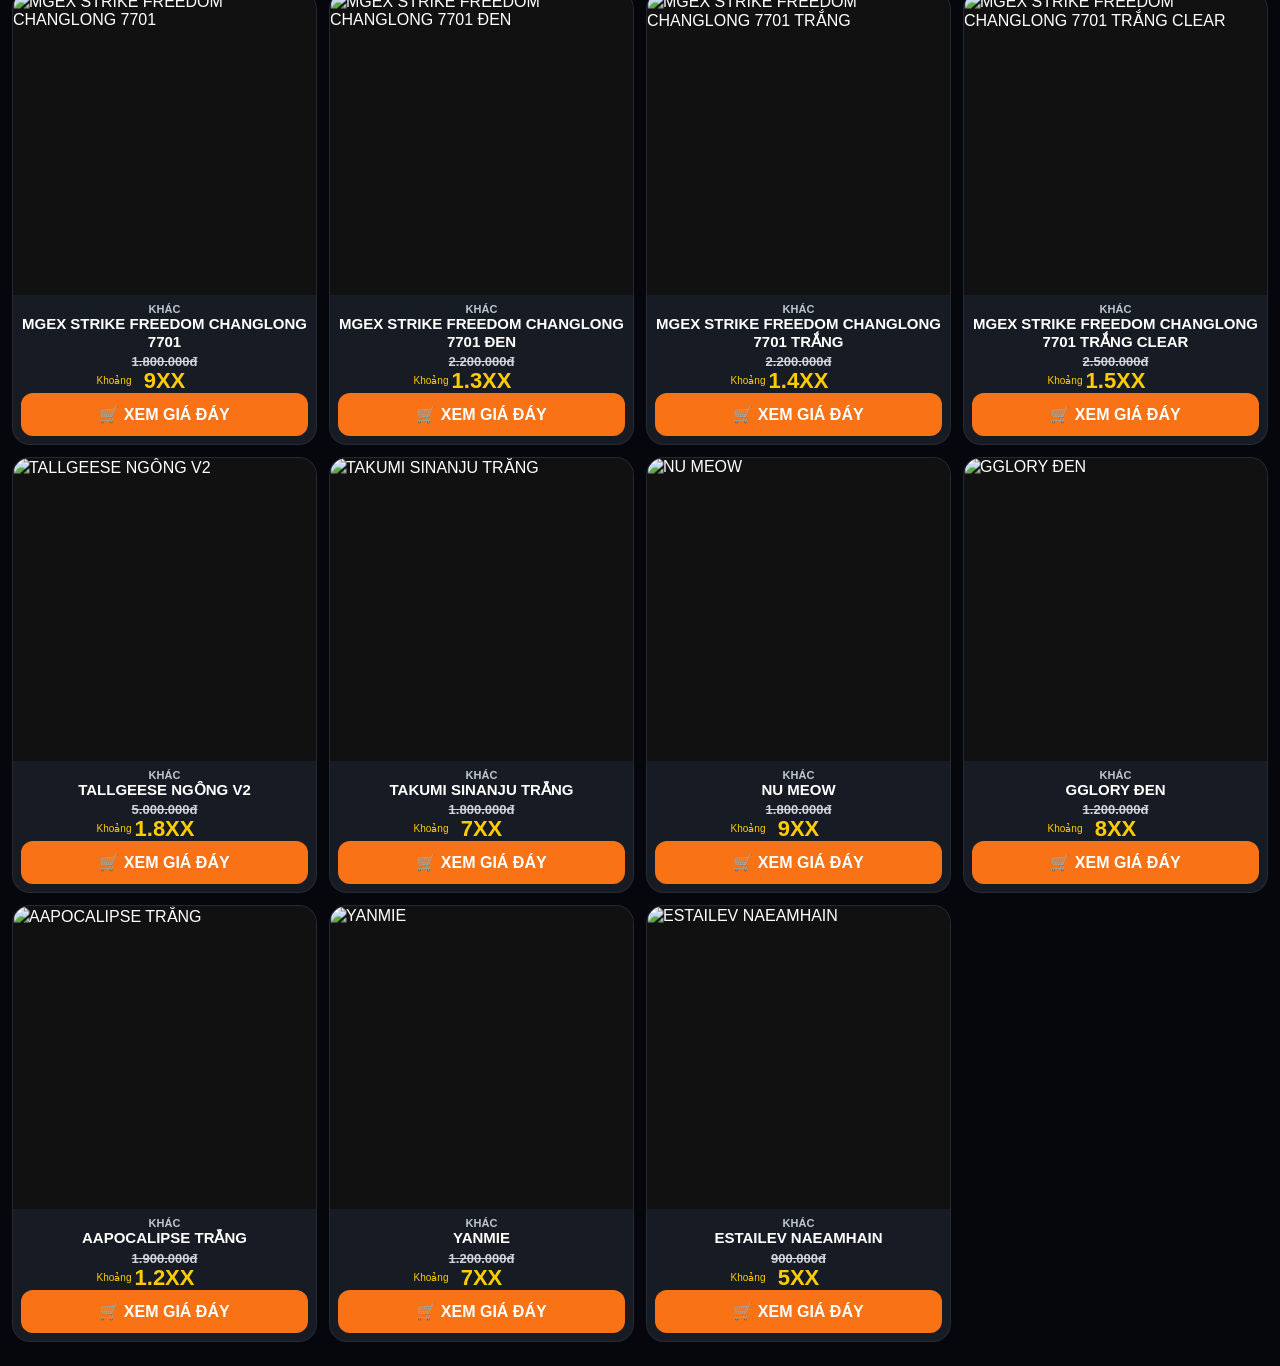
==== commit 41347e6e: "Update bandai.html" ====
--- a/bandai.html
+++ b/bandai.html
@@ -31,7 +31,7 @@
 
 <div id="app"></div>
 
-<script src="app.js"></script>
+<script src="bandai.js"></script>
 
 </body>
 
--- a/style.css
+++ b/style.css
@@ -186,6 +186,54 @@
 color:#8b95a7;
 }
 
+.site-nav{
+
+display:flex;
+
+gap:6px;
+
+overflow-x:auto;
+
+padding:0 12px 12px;
+
+scrollbar-width:none;
+
+-webkit-overflow-scrolling:touch;
+
+}
+
+.site-nav::-webkit-scrollbar{
+display:none;
+}
+
+.site-nav a{
+
+background:#111827;
+
+color:#fff;
+
+padding:8px 12px;
+
+border-radius:999px;
+
+font-size:12px;
+
+font-weight:800;
+
+white-space:nowrap;
+
+flex-shrink:0;
+
+}
+
+.site-nav .active-page{
+
+background:var(--yellow);
+
+color:#000;
+
+}
+
 .tabs{
 
 display:grid;
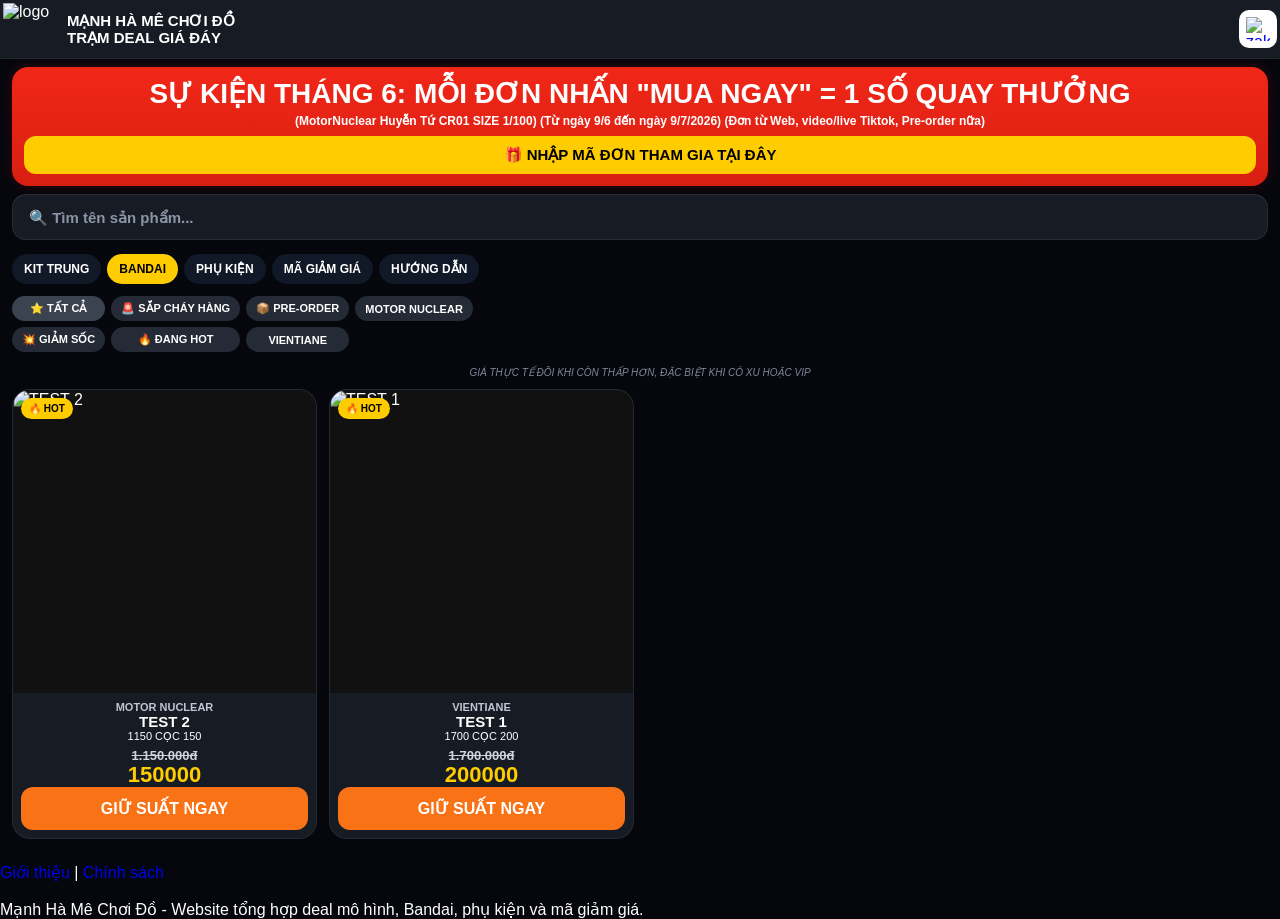
==== commit 492ebfb3: "Update bandai.html" ====
--- a/bandai.html
+++ b/bandai.html
@@ -34,5 +34,17 @@
 <script src="bandai.js"></script>
 
 </body>
+<footer class="footer">
 
+<a href="gioithieu.html">Giới thiệu</a>
+
+|
+
+<a href="chinhsach.html">Chính sách</a>
+
+<br><br>
+
+Mạnh Hà Mê Chơi Đồ - Website tổng hợp deal mô hình, Bandai, phụ kiện và mã giảm giá.
+
+</footer>
 </html>
--- a/style.css
+++ b/style.css
@@ -306,6 +306,182 @@
 line-height:1.3;
 
 }
+.voucher-list{
+
+padding:12px;
+
+display:flex;
+flex-direction:column;
+
+gap:12px;
+
+}
+
+.voucher-card{
+
+background:#171c24;
+
+padding:14px;
+
+border-radius:16px;
+
+}
+
+.voucher-title{
+
+font-size:16px;
+
+font-weight:900;
+
+}
+
+.voucher-code{
+
+font-size:26px;
+
+font-weight:900;
+
+color:var(--yellow);
+
+margin-top:8px;
+
+}
+
+.voucher-discount{
+
+margin-top:6px;
+
+font-size:14px;
+
+font-weight:700;
+
+}
+
+.voucher-desc{
+
+margin-top:6px;
+
+font-size:12px;
+
+color:#bfc5d1;
+
+}
+
+.voucher-actions{
+
+display:flex;
+
+gap:8px;
+
+margin-top:12px;
+
+}
+
+.copy-btn,
+.go-btn{
+
+flex:1;
+
+height:44px;
+
+border:none;
+
+border-radius:12px;
+
+font-weight:900;
+
+cursor:pointer;
+
+}
+
+.copy-btn{
+
+background:#374151;
+
+color:white;
+
+}
+
+.go-btn{
+
+background:#f97316;
+
+color:white;
+
+display:flex;
+
+align-items:center;
+
+justify-content:center;
+
+}
+
+.guide-list{
+
+padding:12px;
+
+display:flex;
+
+flex-direction:column;
+
+gap:12px;
+
+}
+
+.guide-card{
+
+display:flex;
+
+gap:10px;
+
+background:#171c24;
+
+border-radius:16px;
+
+padding:10px;
+
+color:white;
+
+}
+
+.guide-card img{
+
+width:120px;
+
+height:68px;
+
+object-fit:cover;
+
+border-radius:10px;
+
+flex-shrink:0;
+
+}
+
+.guide-info{
+
+flex:1;
+
+}
+
+.guide-title{
+
+font-size:14px;
+
+font-weight:900;
+
+}
+
+.guide-desc{
+
+margin-top:6px;
+
+font-size:12px;
+
+color:#bfc5d1;
+
+}
+
 
 .products{
 display:grid;
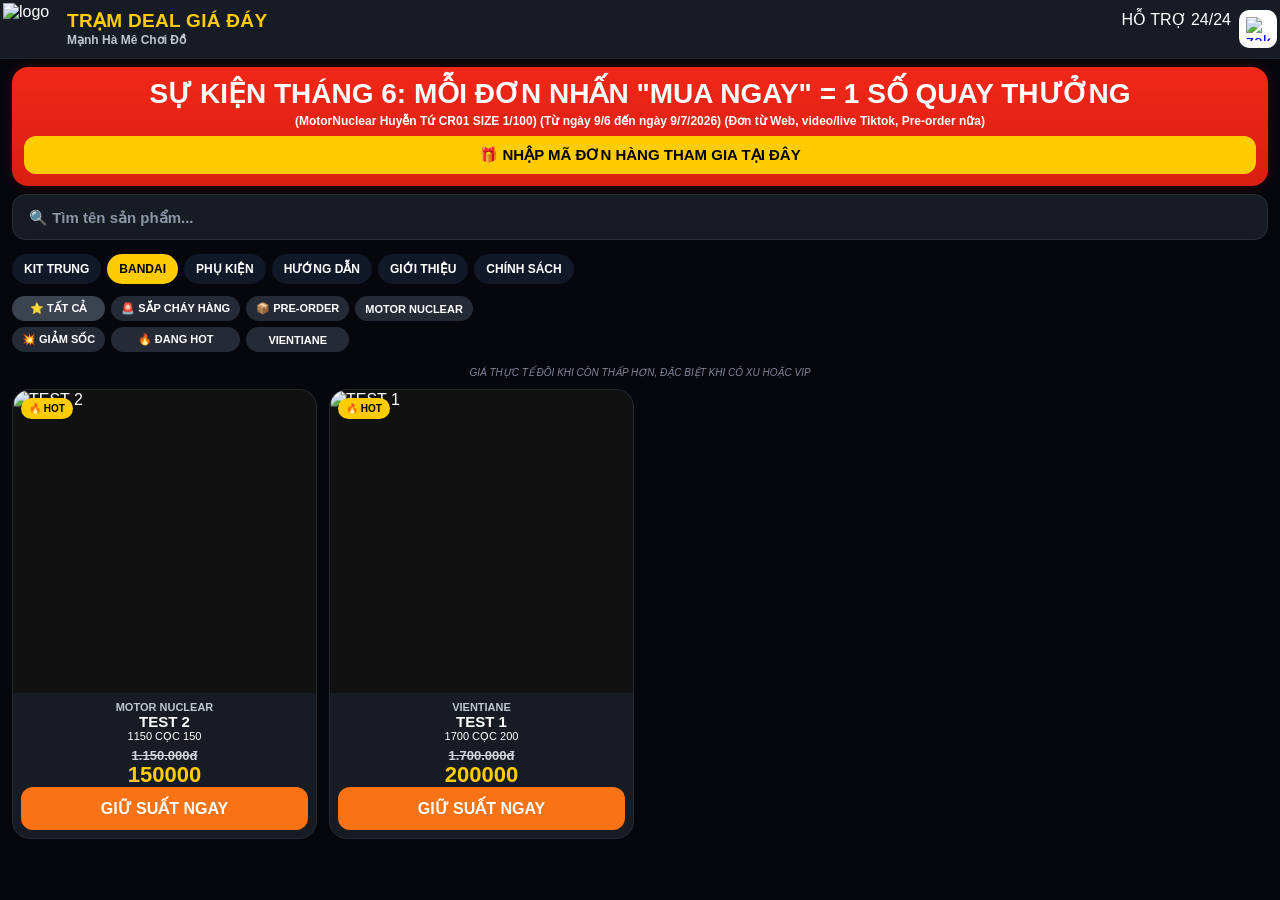
==== commit 95619ac7: "Add files via upload" ====
--- a/bandai.html
+++ b/bandai.html
@@ -1,50 +1,24 @@
 <!DOCTYPE html>
 <html lang="vi">
-
 <head>
-<title>Mạnh Hà Mê Chơi Đồ</title>
-
-<meta property="og:type" content="website">
-
-<meta property="og:title"
-content="Mạnh Hà Mê Chơi Đồ">
-
-<meta property="og:description"
-content="Trạm Deal Giá Đáy - Mô hình Giá Đáy">
-
-<meta property="og:image"
-content="https://ngducmanhha.github.io/MOHINH/images/image.png">
-
-<meta property="og:url"
-content="https://ngducmanhha.github.io/MOHINH/">
 <meta charset="UTF-8">
 <meta name="viewport" content="width=device-width, initial-scale=1.0">
-
-<title>Mạnh Hà Mê Chơi Đồ</title>
-
+<meta name="description" content="Tổng hợp deal mô hình Bandai và giá sale tham khảo.">
+<title>Bandai - Mạnh Hà Mê Chơi Đồ</title>
 <link rel="stylesheet" href="style.css">
-<link rel="icon"
-href="https://i.ibb.co/CpnCzH0x/gn-001-gundam-exia-mobile-suit-gundam-unicorn-desktop-wallpaper-wallpaper-iphone-thumbnail-removebg.png">
+<link rel="icon" href="https://cdn-icons-png.flaticon.com/512/6143/6143353.png">
 </head>
-
 <body>
 
 <div id="app"></div>
 
-<script src="bandai.js"></script>
+<script src="js/bandai.js"></script>
+<script src="js/core.js"></script>
+<script src="js/header.js"></script>
+<script src="js/navigation.js"></script>
+<script src="js/filters.js"></script>
+<script src="js/products.js"></script>
+<script src="js/page.js"></script>
 
 </body>
-<footer class="footer">
-
-<a href="gioithieu.html">Giới thiệu</a>
-
-|
-
-<a href="chinhsach.html">Chính sách</a>
-
-<br><br>
-
-Mạnh Hà Mê Chơi Đồ - Website tổng hợp deal mô hình, Bandai, phụ kiện và mã giảm giá.
-
-</footer>
-</html>
+</html>
--- a/style.css
+++ b/style.css
@@ -60,20 +60,21 @@
 gap:0;
 }
 
-.logo h1{
-font-size:15px;
-font-weight:900;
-line-height:1.15;
-text-transform:uppercase;
-}
-
-.logo p{
-font-size:15px;
-font-weight:900;
-line-height:1.15;
-text-transform:uppercase;
-color:white;
-margin-top:0;
+.logo-text h1{
+  margin:0;
+  font-size:19px;
+  font-weight:900;
+  color:var(--yellow);
+  line-height:1.1;
+  letter-spacing:.3px;
+}
+
+.logo-text p{
+  margin:2px 0 0;
+  font-size:12px;
+  font-weight:600;
+  color:var(--muted);
+  line-height:1.1;
 }
 
 .header-actions{
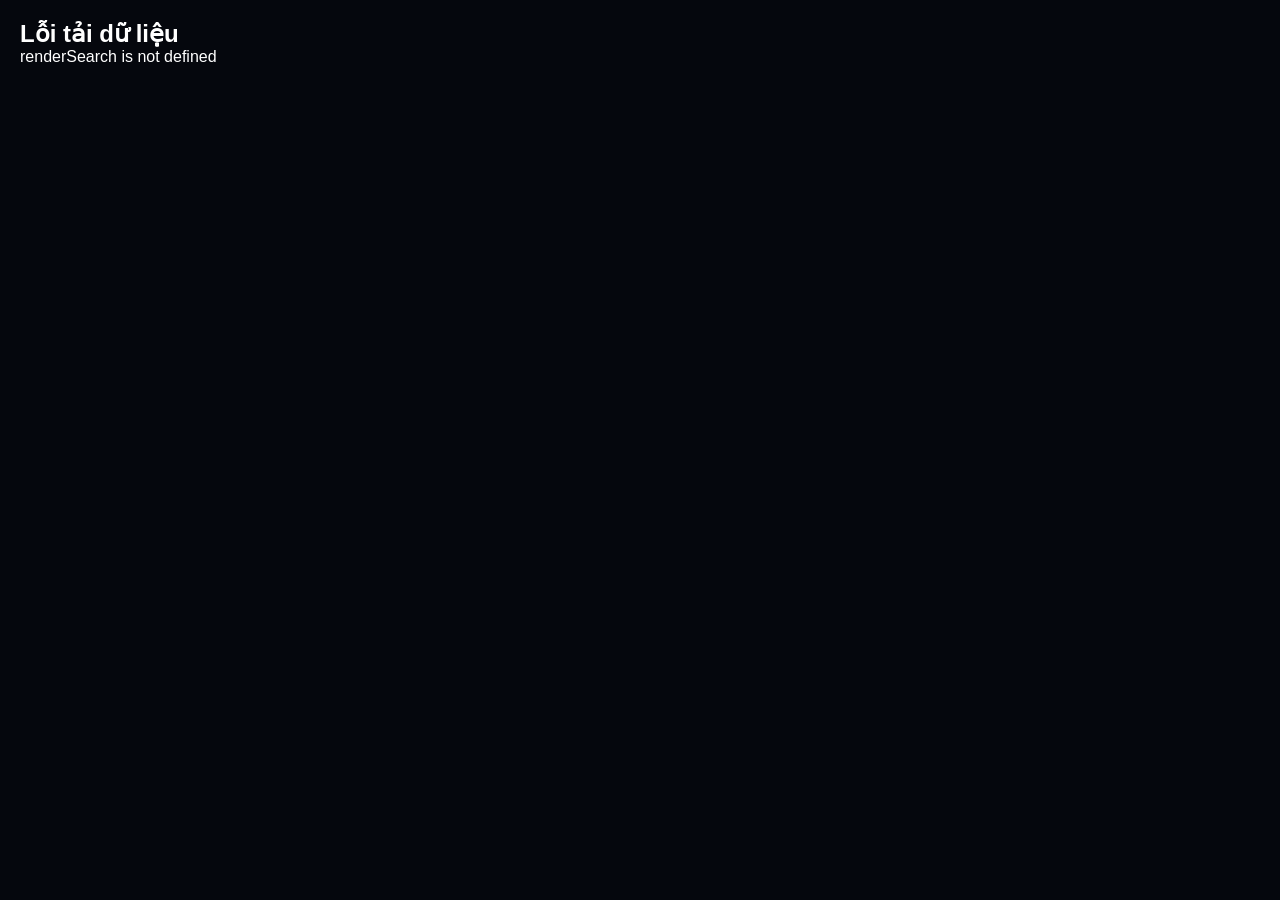
==== commit db303b06: "Add files via upload" ====
--- a/bandai.html
+++ b/bandai.html
@@ -18,6 +18,7 @@
 <script src="js/navigation.js"></script>
 <script src="js/filters.js"></script>
 <script src="js/products.js"></script>
+<script src="js/footer.js"></script>
 <script src="js/page.js"></script>
 
 </body>
